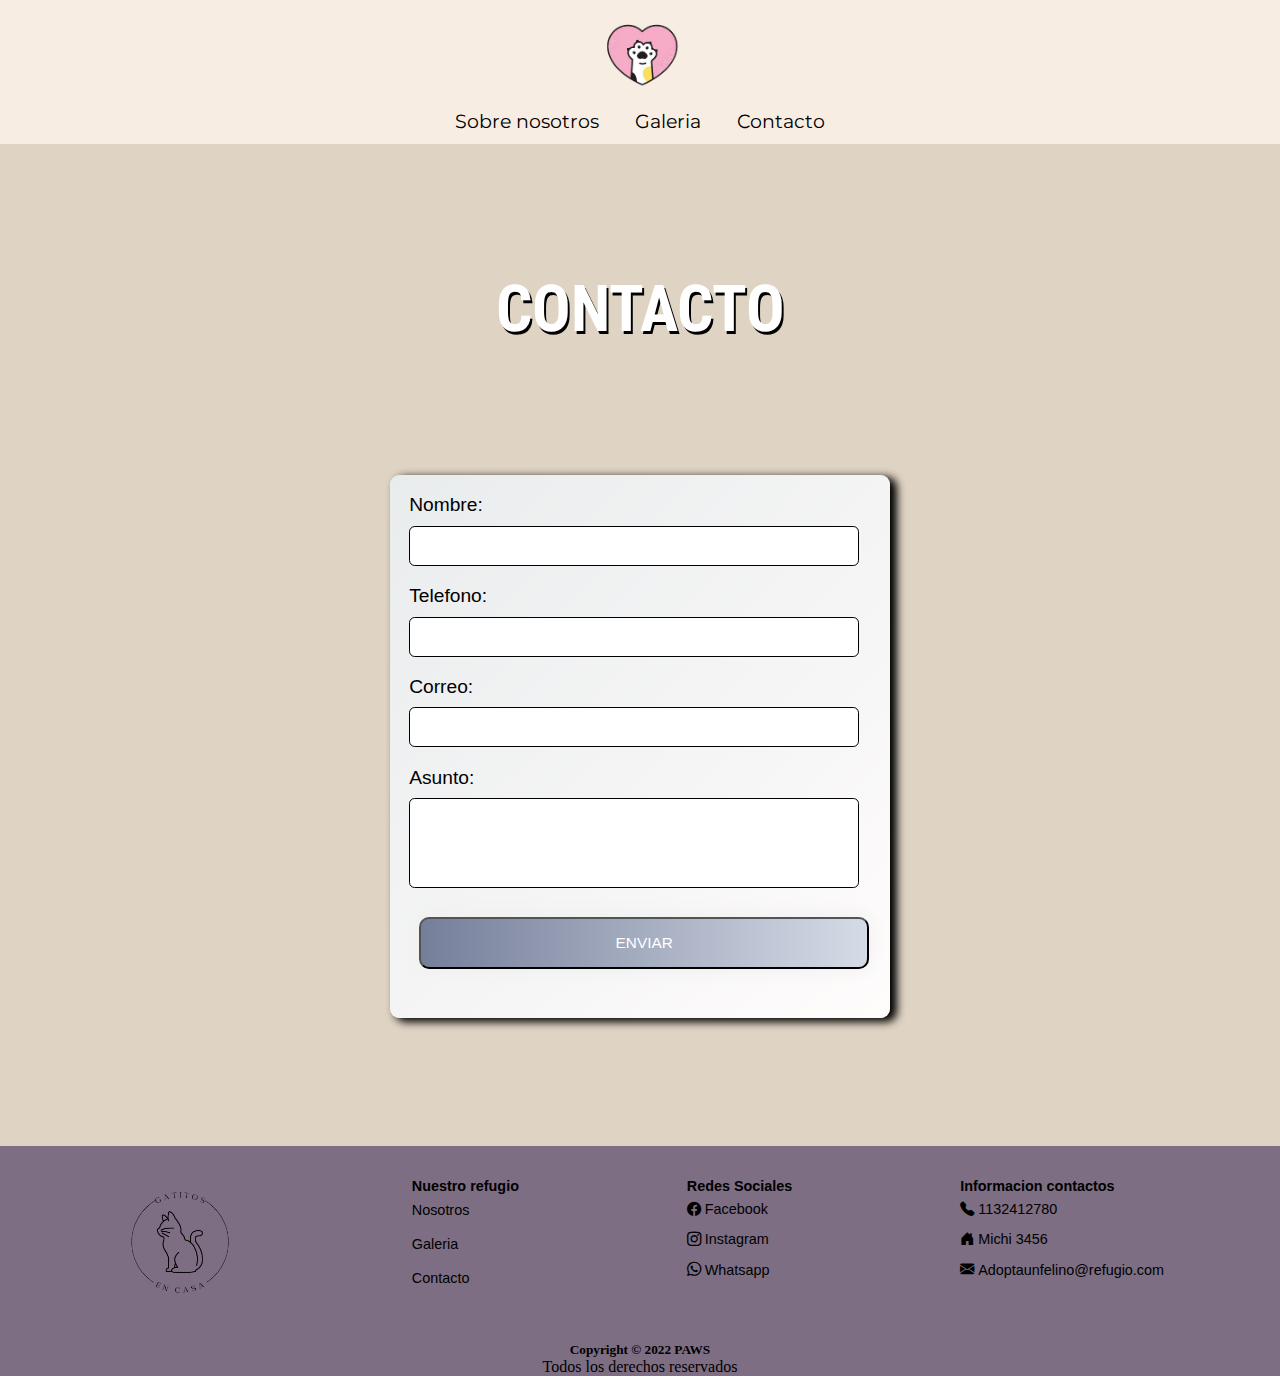
==== pages/contacto.html @ 93dc8054 "cambios" ====
<!DOCTYPE html>
<html lang="es">

<head>
    <meta charset="UTF-8">
    <meta http-equiv="X-UA-Compatible" content="IE=edge">
    <meta name="viewport" content="width=device-width, initial-scale=1.0">

    <!--AOS TRANSICIONES-->
    <link href="https://unpkg.com/aos@2.3.1/dist/aos.css" rel="stylesheet">

    <!--CSS / SCSS-->
    <link rel="stylesheet" href="../sass/main.scss">

    <!--CSS LINK-->
    <link rel="stylesheet" href="../style/style.css">

    <title>Gatitos en casa</title>
</head>

<body id="contacto">

    <header class="header">

        <div class="logo">
            <a href="../index.html"><img src="../img/Logo.png" alt="mainLogo"></a>
        </div>

        <nav>
            <ul>
                <li><a href="../pages/Sobre nosotros.html">Sobre nosotros</a></li>
                <li><a href="../pages/galeria.html">Galeria</a></li>
                <li><a href="#">Contacto</a></li>
            </ul>
        </nav>

    </header>

    <main>

        <div class="contactoTitulo">

            <h1>Contacto</h1>

        </div>

        <section class="contenedorContacto">

            <form>

                <div>
                    <label for="name">Nombre:</label>
                    <input type="text">
                </div>

                <div>
                    <label for="name">Telefono:</label>
                    <input type="text">
                </div>

                <div>
                    <label for="mail">Correo:</label>
                    <input type="text">
                </div>

                <div>
                    <label>Asunto:</label>
                    <textarea type="text"></textarea>
                </div>

                <div>
                    <button type="button" name="Boton">Enviar</button>
                </div>
            </form>

        </section>

    </main>

    <footer class="footer">

        <section class="pieDePagina">

            <picture>
                <img src="../img/logoFooter.png" class="logoFooter" alt="logo footer">
            </picture>

            <div class="links">

                <h4>Nuestro refugio</h4>

                <nav>
                    <ul>
                        <li><a href="../pages/Sobre nosotros.html">Nosotros</a></li>
                        <li><a href="../pages/galeria.html">Galeria</a></li>
                        <li><a href="#">Contacto</a></li>
                    </ul>
                </nav>

            </div>

            <div class="redes">

                <h4>Redes Sociales</h4>

                <a href="https://www.facebook.com/de.gatitos/" target="_blank" class="bi-facebook">&nbspFacebook</a>
                <a href="https://www.instagram.com/gatitosdelsalon/" target="_blank"
                    class="bi-instagram">&nbspInstagram</a>
                <a href="https://api.whatsapp.com/send?phone=1133790251" target="_blank"
                    class="bi-whatsapp">&nbspWhatsapp</a>

            </div>

            <div class="informacion">

                <h4>Informacion contactos</h4>

                <nav>
                    <ul>
                        <li class="bi-telephone-fill">&nbsp1132412780</li>
                        <!--Tuve que colocar un espacio en blanco ya que no pude despegar el icono de bootstrap del texto-->
                        <li class="bi-house-door-fill">&nbspMichi 3456</li>
                        <!--Tuve que colocar un espacio en blanco ya que no pude despegar el icono de bootstrap del texto-->
                        <li class="bi-envelope-fill">&nbspAdoptaunfelino@refugio.com</li>
                        <!--Tuve que colocar un espacio en blanco ya que no pude despegar el icono de bootstrap del texto-->
                    </ul>
                </nav>

            </div>

        </section>


        <div class="copyright">
            <h5>Copyright &#169 2022 PAWS</h5>
            <p>Todos los derechos reservados</p>
        </div>

    </footer>

    <script src="https://unpkg.com/aos@2.3.1/dist/aos.js"></script>
    <script>
        AOS.init();
    </script>

</body>

</html>
---- style/style.css ----
@import url('https://fonts.googleapis.com/css2?family=Arimo:wght@500&display=swap');
@import url('https://fonts.googleapis.com/css2?family=Montserrat:wght@500&display=swap');
@import url('https://fonts.googleapis.com/css2?family=Roboto+Condensed:wght@300&display=swap');
@import url("https://cdn.jsdelivr.net/npm/bootstrap-icons@1.9.1/font/bootstrap-icons.css");

/*RESET*/

*{ 
    text-decoration: none;
    list-style: none;
    box-sizing: border-box;
    margin: 0;
    padding: 0;
}

/*HEADER*/

header{
    display: flex;
    flex-direction: column;
    align-items: center;
    padding:1em;
}

header{
    background-color: #F8EDE3;
    height: 9em;
}

/*(HEADER) LOGO*/

/*Ancho y animacion al logo*/

.logo img{ 
    width: 5em;
    transition: all 300ms ease;
}

.logo img:hover{
    transform: scale(1.4);
    cursor: pointer;
}

/*(HEADER) NAVBAR*/

header > nav ul li {
    display: inline-block; /*Se aplico inline block al navbar*/
    margin: 1em;
}

header > nav li a{
    font-size: 1.2em;
    font-family: 'Montserrat', sans-serif;
    color: #000000;
}

nav ul li a:hover{
    color: #ffffff;
    cursor: pointer;
}

/*(MAIN) BANNER*/

main{
    background-color: #DFD3C3;
    overflow: hidden;
}

.banner{
    background-image: url(../Img/banner.jpg);
    background-position: center;
    background-repeat: no-repeat;
    background-size: cover;
    height: 50em;
}

.banner{ 
    display: flex;
    flex-direction: column;
    justify-content: center;
    align-items: center;
}

/*Estilo de titulo y parrafo*/

.bannerTitulo, .bannerParrafo{ 
    font-family: 'Arimo', sans-serif;
    color: #ffffffff;
    margin: 0.3em;
    text-shadow: 2px 2px 6px #000000;
}

.bannerTitulo{ /*Tamaño de fuente del titulo*/
    font-size: 4em;
}

.bannerParrafo{ /*Tamaño de fuente del parrafo*/
    font-size: 2em;
}

/*----------------------------------------------------*/

/*INDEX*/

.contenedor{ /* Se da un alto y un ancho junto con un color de fondo*/
    height: 20em;
    width: auto;
    background-color: #D0B8A8;
}

.contenedor{ /*Se utiliza para posicionar el elemento*/
    display: flex;
    flex-direction: column;
    justify-content: center;
    align-items: center;
}

.contenedorTitulo, .contenedorParrafo{ /*Se alinean ambos textos y se le da un ancho*/
    text-align: center;
    width:50em;
}

.contenedorTitulo{ /*Estilo del titulo*/
    font-size: 2em;
    font-family: 'Roboto Condensed', sans-serif;
    color: #000000;
    margin:0.3em;
}

.contenedorParrafo{ /*Estilo del parrafo*/
    font-size: 1em;
    font-family: 'Montserrat', sans-serif;
    color: #000000;
}

/*----------------------------------------------------*/

.articulo{ /*Contenedor articulo*/
    height: 20em;
    width: auto;
    background-color: #DFD3C3;
}

.articulo{ /*Se utiliza para posicionar los elementos*/
    display: flex;
    flex-direction: column;
    justify-content: center;
    align-items: center;
}

.articuloTitulo, .articuloParrafo{/*Se alinean ambos textos y se le da un ancho*/
    text-align: center;
    width: 50em;
}

.articuloTitulo{ /*Estilo del titulo*/
    font-size: 2em;
    font-family: 'Roboto Condensed', sans-serif;
    color: #000000;
    margin: 0.3em;
}

.articuloParrafo{ /*Estilo del parrafo*/
    font-size: 1em;
    font-family: 'Montserrat', sans-serif;
    color: #000000;
}

/*----------------------------------------------------*/

/*INDEX GRID*/

#index{
    display: grid;
    grid-template-columns: repeat(3, 1fr);
    grid-template-rows: repeat(3, autofill);
    grid-template-areas:
    "header header header"
    "main   main   main"
    "footer footer footer";
}

#index .header{
    grid-area:header;
}

#index .mainIndex{
    grid-area:main;
}

#index .footer{
    grid-area:footer;
}

/*INDEX MEDIA QUERIES*/

@media screen and (min-width:320px) and (max-width:479px){
    #index{
        display: grid;
        grid-template-columns: 1fr;
        grid-template-rows: repeat(3, autofill);
        grid-template-areas:
        "header"
        "main"
        "footer";
    }

    .header{
        height: 100px;
    }

    .header > nav{
        font-size: 0.7em;
    }

    .logo img{
        width: 50px;
    }
    
    .banner{
        height: 400px;
    }

    .banner .bannerTitulo{
        font-size: 2em;
    }

    .banner .bannerParrafo{
        font-size: 0.7em;
    }

    .contenedorTitulo{
        font-size: 2em;
    }

    .contenedorParrafo{
        font-size:0.7em;
        width: 300px;
    }

    .articulo .articuloTitulo{
        font-size: 2em;
    }

    .articuloParrafo{
        font-size: 0.7em;
        width: 300px;
    }

    .pieDePagina .redes{
        display: flex;
        flex-direction: row;
        font-size: 0.8em;
    }

    .pieDePagina picture{
        display:none
    }

    .links, .informacion{
        display: none;
    }

    .redes h4{
        display: none;
    }

    .redes a{
        margin-right: 1.1em ;
    }
}

@media screen and (min-width:480px) and (max-width:767px) {
    #index{
        display: grid;
        grid-template-columns: 1fr;
        grid-template-rows: repeat(3, autofill);
        grid-template-areas:
        "header"
        "main"
        "footer";
    }

    
    .banner .bannerTitulo{
        font-size: 3em;
    }

    .banner .bannerParrafo{
        font-size: 1em;
    }

    .contenedor .contenedorTitulo{
        font-size: 2em;
    }

    .contenedor .contenedorParrafo{
        font-size: 0.9em;
        width: 400px;
    }

    .articulo .articuloTitulo{
        font-size: 2em;
    }

    .articulo .articuloParrafo{
        font-size: 0.9em;
        width: 400px;
    }

    .pieDePagina > picture{
        display: none;
    }

    .pieDePagina .redes{
        display: flex;
        flex-direction: row;
        font-size: 1.2em;
    }

    .pieDePagina picture{
        display:none
    }

    .links, .informacion{
        display: none;
    }

    .redes h4{
        display: none;
    }

    .redes a{
        margin-right: 1.2em ;
    }
}

@media screen and (min-width:768px) and (max-width:1024px){
    #index{
        display: grid;
        grid-template-columns: 1fr 1fr;
        grid-template-rows: repeat(3, autofill);
        grid-template-areas:
        "header header"
        "main   main"
        "footer footer";
    }  

    .banner .bannerTitulo{
        font-size: 3em;
    }

    .banner .bannerParrafo{
        font-size: 1.5em;
    }

    .contenedor .contenedorTitulo{
        font-size: 2em;
    }

    .contenedor .contenedorParrafo{
        font-size: 0.9em;
    }

    .articulo .articuloTitulo{
        font-size: 2em;
    }

    .articulo .articuloParrafo{
        font-size: 0.9em;
    }

    .pieDePagina > picture{
        display: none;
    }
}

/*-------------------------------------------*/

/*FOOTER*/

footer{
    background-color: #7D6E83;
}

.pieDePagina{ /*Se utilizo para posicionar el contenido*/
    display: flex;
    flex-direction: row;
    justify-content: space-around;
    padding: 2em;
}

.logoFooter{ /*Ancho del logo*/
    width: 8em;
}

/*(FOOTER) LINKS*/

.links h4{ /*Estilo al titulo de links*/
    font-size: 0.9em;
    font-family: Verdana, Geneva, Tahoma, sans-serif;
    margin-bottom: 0.5em;
}

.links ul li a{ /*Estilo a la lista links*/
    font-size: 0.9em;
    font-family: Verdana, Geneva, Tahoma, sans-serif;
    color: #000000;
}

.links li{ /*Margin bottom entre cada lista*/
    margin-bottom: 1em;
}

/*(FOOTER) REDES*/

.redes{ /*Se utilizo para posicionar los iconos de las redes sociales*/
    display: flex;
    flex-direction: column;
}

.redes h4{
    font-size: 0.9em;
    font-family: Verdana, Geneva, Tahoma, sans-serif;
    margin-bottom: 0.5em;
    color: #000000;
}

.redes a{
    font-size: 0.9em;
    font-family: Verdana, Geneva, Tahoma, sans-serif;
    color: #000000;
    margin-bottom: 1em;
}

/*(FOOTER) INFORMACION*/

.informacion h4{ /*Estilo al titulo de informacion*/
    font-size: 0.9em;
    font-family: Verdana, Geneva, Tahoma, sans-serif;
    margin-bottom: 0.5em;
    color: #000000;
}

.informacion ul li {/*Estilo a la lista informacion*/
    font-size: 0.9em;
    font-family: Verdana, Geneva, Tahoma, sans-serif;
    color: #000000;
}

.informacion li{ /*Margin bottom entre cada lista*/
    margin-bottom: 1em;
}

/*(FOOTER) COPYRIGHT*/

.copyright{ /*Se utilizo para posicionar el texto*/
    display: flex;
    flex-direction: column;
    justify-content: center;
    align-items: center;
}

/*----------------------------------------------------*/

/*Sobre nosotros*/


.nosotrosTitulo{ /*Se utilizo para posicionar al titulo*/
    display: flex;
    justify-content: center;
    align-items: center;
}

.nosotrosTitulo h1{ /*Al titulo se le aplico estetica*/
    font-size: 4em ;
    font-family: 'Roboto Condensed', sans-serif;
    text-transform: uppercase;
    text-shadow: 2px 3px #000000;
    color:#ffffffff;
    margin: 2em;
}

/*----------------------------------------------------*/

.cards{
    display: flex;
    flex-direction: row;
    justify-content: center;
    align-items: center;
    gap: 20px;
}


/*----------------------------------------------------*/

/*GALERIA*/

/*Se utilizo para posicionar al titulo de la galeria*/

.galeriaTitulo{ 
    display: flex;
    justify-content: center;
    align-items: center;
}

/*Al titulo se le asigno estilo en su fuente*/

.galeriaTitulo > h1{ 
    font-size: 4em;
    font-family: 'Roboto Condensed', sans-serif;
    text-transform: uppercase;
    color: #ffffff;
    text-shadow: 2px 3px #000000;
    margin: 1em;
}

/*Flexbox al contenedor galeria*/

#galeria{
    display: flex;
    flex-direction: row;
    justify-content: center;
    align-items: center;
    margin-bottom: 8em;
}

/*Grids a la galeria*/

#galeria{
    display: grid;
    grid-template-columns: repeat(4, 400px);
    grid-template-rows: repeat(5, 300px);
    grid-template-areas: 
    "img1  img8  img2  img11"
    "img1  img6  img2  img5"
    "img10 img9  img12 img5"
    "img7  img9  img14 img4"
    "img3  img13 img13 img4";
    gap: 20px;
}

.img-1{
    grid-area: img1;
}

.img-2{
    grid-area: img2;
}

.img-3{
    grid-area: img3;
}

.img-4{
    grid-area: img4;
}

.img-5{
    grid-area: img5;
}

.img-6{
    grid-area: img6;
}

.img-7{
    grid-area: img7;
}

.img-8{
    grid-area: img8;
}

.img-9{
    grid-area: img9;
}

.img-10{
    grid-area: img10;
}

.img-11{
    grid-area: img11;
}

.img-12{
    grid-area: img12;
}

.img-13{
    grid-area: img13;
} 

.img-14{
    grid-area: img14;
}

/*Estilo de todas las imagenes*/

.img{
    height: 100%;
    width: 100%;
    object-fit: cover;
    border-radius: 10px;
    box-shadow: 3px 5px 10px 0px;
    transition: all 300ms ease;
}

.img:hover{
    transform: scale(1.1);
    cursor: pointer;
}

/*Galeria Media Queries*/

@media screen and (min-width: 320px) and (max-width:479px){

    #galeria{
        display: grid;
        grid-template-columns: repeat(2,140px);
        grid-template-rows:repeat(9, 140px);
        grid-template-areas:
        "img1  img1"
        "img2  img3"
        "img4  img4"
        "img5  img6"
        "img7  img7"
        "img8  img9"
        "img10 img10"
        "img11 img12"
        "img13 img14";
    }

    .header{
        height: 100px;
    }

    .header > nav{
        font-size: 0.7em;
    }

    .logo img{
        width: 50px;
    }

    .galeriaTitulo h1{
        font-size:1.5em;
    }

    .pieDePagina .redes{
        display: flex;
        flex-direction: row;
        font-size: 0.8em;
    }
    
    .pieDePagina picture{
        display:none
    }
    
    .links, .informacion{
        display: none;
    }
    
    .redes h4{
        display: none;
    }
    
    .redes a{
        margin-right: 1.1em ;
    }
}

@media screen and (min-width: 480px) and (max-width:767px){

    #galeria{
        display: grid;
        grid-template-columns: repeat(2,200px);
        grid-template-rows:repeat(9, 200px);
        grid-template-areas:
        "img1  img1"
        "img2  img3"
        "img4  img4"
        "img5  img6"
        "img7  img7"
        "img8  img9"
        "img10 img10"
        "img11 img12"
        "img13 img14";
    }

    .header{
        height: 100px;
    }

    .header > nav{
        font-size: 0.7em;
    }

    .logo img{
        width: 50px;
    }

    .galeriaTitulo h1{
        font-size:2em;
    }

    .pieDePagina .redes{
        display: flex;
        flex-direction: row;
        font-size: 0.8em;
    }
    
    .pieDePagina picture{
        display:none
    }
        
    .links, .informacion{
        display: none;
    }
    
    .redes h4{
        display: none;
    }
    
    .redes a{
        margin-right: 1.1em ;
    }
}

@media screen and (min-width: 768px) and (max-width:1279px){

    #galeria{
        display: grid;
        grid-template-columns: repeat(3, 220px);
        grid-template-rows: repeat(9, 400px);
        grid-template-areas:
        "img1  img1  img2"
        "img3  img3  img3"
        "img4  img4  img5"
        "img6  img6  img6"
        "img8  img7  img7"
        "img11 img11 img11"
        "img9  img10 img10"
        "img12 img12 img12"
        "img13 img14 img14";
    }

    .galeriaTitulo h1{
        font-size:3em;
    }
}

@media screen and (min-width: 1280px) and (max-width:1824px){

    #galeria{
        display: grid;
        grid-template-columns: repeat(4, 300px);
        grid-template-rows: repeat(5, 300px);
        grid-template-areas:
        "img1  img9  img2  img11"
        "img1  img6  img2  img5"
        "img10 img8  img12 img5"
        "img7  img8  img14 img4"
        "img3  img13 img13 img4";
    }
}

/*----------------------------------------------------*/

/*SERVICIOS*/

.serviciosTitulo{ /*Se utilizo para posicionar al titulo*/
    display: flex;
    flex-direction: column;
    justify-content: center;
    align-items: center;
}

.serviciosTitulo > h2{ /*Se utilizo para dar estetica al titulo*/
    font-size: 4em ;
    font-family: 'Roboto Condensed', sans-serif;
    text-transform: uppercase;
    text-shadow: 2px 3px #000000;
    color:#ffffffff;
    margin: 2em;
}

/*----------------------------------------------------*/


/*Se utilizo para separar el contenido del footer*/

.contenedorCards{ 
    padding: 3.3em;
}

/*Posicionamiento de los items*/

.card-1{           
    display: flex;
    flex-direction: row;
    justify-content: center;
    align-items: center;
    margin: 5em;
}

.card-1 >img{
    width: 50em;
    box-shadow: 0px 5px 6px #000000;
}

/*----------------------------------------------------*/

/*Posicionamiento de la imagen*/

.card-2{ 
    display: flex;
    flex-direction: row;
    justify-content: center;
    align-items: center;
    margin: 5em;
}

.card-2 >img{
    height: 30em;
    box-shadow: 0px 5px 6px;
}

/*----------------------------------------------------*/

/*Posicionamiento de la imagen*/

.card-3{ 
    display: flex;
    flex-direction: row;
    justify-content: center;
    align-items: center;
    margin: 5em;
}

.card-3 >img{
    height: 25em;
    box-shadow: 0px 5px 6px;
}

/*----------------------------------------------------*/

/*Posicionamiento de la imagen*/

.card-4{ 
    display: flex;
    flex-direction: row;
    justify-content: center;
    align-items: center;
    margin: 5em;
}

.card-4 >img{ 
    height: 20em;
    box-shadow: 0px 5px 6px;
}

/*----------------------------------------------------*/

/* CARDS PARRAFOS ↓*/

.card-1 > p{ /*Altura padding margin al parrafo*/
    width: 34em;
    padding: 2em;
    margin: 2em;
}

/*Estilos al parrafo*/

.card-1 > p{ 
    font-size: 1.5em;
    font-family: 'Montserrat', sans-serif;
    text-align: center;
    text-shadow: 2px 0.5px #ffffff;
}

.card-1 > p{
    border: 1px solid #000000;
    box-shadow: 10px 10px 5px;
    border-radius: 10px;
    background:linear-gradient(135deg, #00e8f2 0%,#95ea00 100%);
}

/*----------------------------------------------------*/

/*Altura padding margin al parrafo*/

.card-2 > p{ 
    width: 18em;
    padding: 2em;
    margin: 2em;
}

/*Estilo al parrafo*/

.card-2 > p{ 
    font-size: 1.5em;
    font-family: 'Montserrat', sans-serif;
    text-align: center;
    text-shadow: 1px 0.5px #ffffff;
} 

.card-2 > p{
    border: 1px solid #000000;
    box-shadow: 10px 10px 5px;
    border-radius: 10px;
    background:linear-gradient(135deg, #d177f2 0%,#fcc989 100%);
}

/*----------------------------------------------------*/

/*Altura padding margin al parrafo*/

.card-3 > p{ 
    width: 24em;
    padding: 1em;
    margin: 2em;
}

/*Estilo al parrafo*/

.card-3 > p{
    font-size: 1.5em;
    font-family: 'Montserrat', sans-serif;
    text-align: center;
    text-shadow: 2px 0.5px #ffffff;
} 

.card-3 > p{
    border: 1px solid #000000;
    box-shadow: 10px 10px 5px;
    border-radius: 10px;
    background:linear-gradient(135deg, #ffe53b 0%,#ff2525 100%);
}

/*----------------------------------------------------*/

/*Altura padding margin al parrafo*/

.card-4 > p{ 
    width: 49em;
    padding: 2em;
    margin: 2em;
}

/*Estilo al parrafo*/

.card-4 > p{ 
    font-size: 1.5em;
    font-family: 'Montserrat', sans-serif;
    text-align: center;
    text-shadow: 2px 0.5px #ffffff;
} 

.card-4 > p{
    border: 1px solid #000000;
    box-shadow: 10px 10px 5px;
    border-radius: 10px;
    background:linear-gradient(135deg, #ffffff 0%,#6184ff 100%);
}

/*----------------------------------------------------*/

/*CONTACTO*/

#contacto{
    display: grid;
    grid-template-columns: 1fr ;
    grid-template-rows: repeat(3, autofill);
    grid-template-areas: 
    "header header header"
    "contacto contacto contacto"
    "footer footer footer";
}

#contacto header{
    grid-area: header;
}

#contacto main{
    grid-area: contacto;
}

#contacto footer{
    grid-area: footer;
}

/*Posicionamiento al titulo*/

.contactoTitulo{ 
    display: flex;
    flex-direction: column;
    justify-content: center;
    align-items: center;
}

/*Estilo al titulo*/

.contactoTitulo h1{  
    font-size: 4em;
    font-family: 'Roboto Condensed', sans-serif;
    text-transform: uppercase;
    text-shadow: 2px 3px #000000;
    color: #ffffffff;
    margin: 2em;
}

/*FORMULARIO CONTACTO*/

.contenedorContacto{ /*Posicionamiento al formulario*/
    display: flex;
    flex-direction: row;
    justify-content: space-around;
    align-items: center;
}

.contenedorContacto{
    margin-bottom: 8em;
}

/*Estilo a los cajones del formulario*/

.contenedorContacto form{ 
    width: 500px;         /*Lo pase a pixeles porque en em se distribuye de otra manera la caja padre*/
    padding: 1em;

    border-radius: 0.5em;
    box-shadow: 6px 3px 8px 1px #000000;
    background:linear-gradient(135deg, #e9eced 0%,#fffcfc 100%);
}

/*Estilo a todo el texto del formulario*/

.contenedorContacto form{ 
    font-size: 1.2em;
    font-family: Verdana, Geneva, Tahoma, sans-serif ;
    color: #000000;
}

/*Posicionamiento entre los divs*/

.contenedorContacto div{ 
    display: flex;
    flex-direction: column;
    margin-bottom: 1em;
}

.contenedorContacto label{
    margin-bottom: 0.5em;
}

/*Alto y ancho de las cajas de texto*/

.contenedorContacto input{ 
    width: 450px;
    height: 40px;
}

/*Se modificaron los valores de las cajas de texto */

.contenedorContacto input{ 
    font-size: 1.0em;
    border-radius: 0.3em;
    outline: none;
    border: 1px solid;
}

/*Alto y ancho de la caja de comentario*/

.contenedorContacto textarea{ 
    width: 450px;
    height: 90px;
}

/*Se modificaron los valores de la caja comentario*/

.contenedorContacto textarea{ 
    font-size: 1.2em;
    border-radius: 0.3em;
    resize: none;
    outline: none;
    border: 1px solid;
}

/*Estilos al boton*/

.contenedorContacto button{
    font-size  : 0.8em;
    font-family: Verdana, Geneva, Tahoma, sans-serif;
}

.contenedorContacto button{
    display: block;
    width: 450px;
    margin: 10px;
    padding: 15px 45px;

    text-align: center;
    text-transform: uppercase;

    color: #ffffff;
    box-shadow: 0 0 20px #eeeeee;
    border-radius: 10px;
    background-size: 200% auto;
    background-image: linear-gradient(to right, #757F9A 0%, #D7DDE8  51%, #757F9A  100%);
    
    transition: 0.5s;
}

.contenedorContacto button:hover {
    background-position: right center;
    color: #ffffff;
    text-decoration: none;
}

/*CONTACTO MEDIA QUERIES*/

@media screen and (min-width:320px) and (max-width:479px){
    
    #contacto{
        display: grid;
        grid-template-columns: 1fr ;
        grid-template-rows: repeat(3, autofill);
        grid-template-areas: 
        "header"
        "contacto"
        "footer";
    }

    .header{
        height: 100px;
    }

    .header > nav{
        font-size: 0.7em;
    }

    .logo img{
        width: 50px;
    }

    .contactoTitulo h1{
        font-size: 2em;
    }

    .contenedorContacto form{
        width: 90%;
    }

    .contenedorContacto input{
        width: 100%;
    }

    .contenedorContacto textarea{
        width: 100%;
    }

    .contenedorContacto button{
        width: 90%;
    }

    .pieDePagina .redes{
        display: flex;
        flex-direction: row;
        font-size: 0.8em;
    }

    .pieDePagina picture{
        display:none
    }

    .links, .informacion{
        display: none;
    }

    .redes h4{
        display: none;
    }

    .redes a{
        margin-right: 1.1em ;
    }
}

@media screen and (min-width:480px) and (max-width:767px){

    #contacto{
        display: grid;
        grid-template-columns: repeat(2, 1fr);
        grid-template-rows: repeat(3, autofill);
        grid-template-areas:
        "header header"
        "contacto contacto"
        "footer footer";
    }

    .contactoTitulo h1{
        font-size: 3em;
    }

    .contenedorContacto form{
        width: 90%;
    }

    .contenedorContacto, label button{
        font-size: 0.8em;
    }

    .contenedorContacto input{
        width: 100%;
    }

    .contenedorContacto textarea{
        width: 100%;
    }

    .contenedorContacto button{
        width: 95%;
    }

    .pieDePagina > picture{
        display: none;
    }

    .pieDePagina .redes{
        display: flex;
        flex-direction: row;
        font-size: 1.2em;
    }

    .pieDePagina picture{
        display:none
    }

    .links, .informacion{
        display: none;
    }

    .redes h4{
        display: none;
    }

    .redes a{
        margin-right: 1.2em ;
    }
}

@media screen and (min-width:768px) and (max-width:1024px){
    #contacto{
        display: grid;
        grid-template-columns: 1fr 1fr;
        grid-template-rows: repeat(3, autofill);
        grid-template-areas:
        "header header"
        "main   main"
        "footer footer";
    }  

    .banner .bannerTitulo{
        font-size: 3em;
    }

    .banner .bannerParrafo{
        font-size: 1.5em;
    }

    .contenedor .contenedorTitulo{
        font-size: 2em;
    }

    .contenedor .contenedorParrafo{
        font-size: 0.9em;
    }

    .articulo .articuloTitulo{
        font-size: 2em;
    }

    .articulo .articuloParrafo{
        font-size: 0.9em;
    }

    .pieDePagina > picture{
        display: none;
    }
}
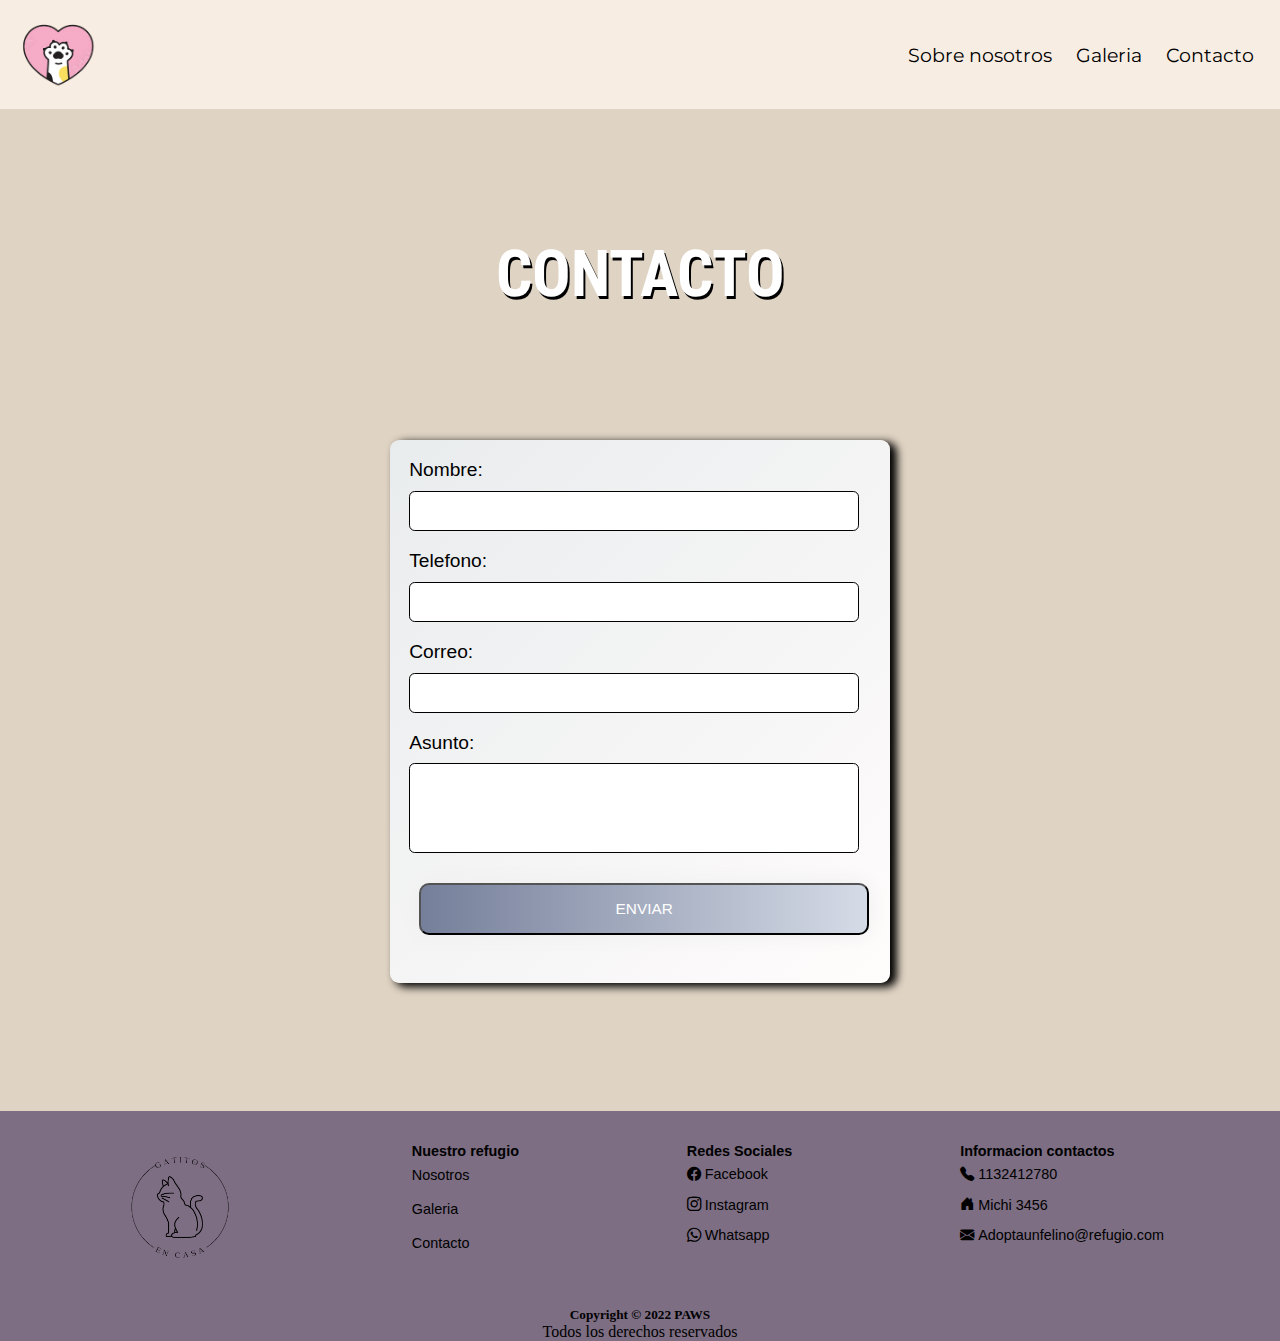
==== commit 8da0ad67: "modificaciones varias al codigo" ====
--- a/pages/contacto.html
+++ b/pages/contacto.html
@@ -5,12 +5,11 @@
     <meta charset="UTF-8">
     <meta http-equiv="X-UA-Compatible" content="IE=edge">
     <meta name="viewport" content="width=device-width, initial-scale=1.0">
+    <meta name="keywords" content="contactanos, correo, informate, email, hotmail, gmail">
+    <meta name="description" content="Para mas informacion no dudes en comunicarte con el refugio, todas tus dudas seran respondidas de inmediato"
 
     <!--AOS TRANSICIONES-->
     <link href="https://unpkg.com/aos@2.3.1/dist/aos.css" rel="stylesheet">
-
-    <!--CSS / SCSS-->
-    <link rel="stylesheet" href="../sass/main.scss">
 
     <!--CSS LINK-->
     <link rel="stylesheet" href="../style/style.css">
@@ -22,13 +21,19 @@
 
     <header class="header">
 
-        <div class="logo">
-            <a href="../index.html"><img src="../img/Logo.png" alt="mainLogo"></a>
-        </div>
+        <a href="../index.html"  class="logo">
+            <img src="../img/Logo.png" alt="logo del refugio">
+        </a>
 
-        <nav>
+        <nav class="navMenu">
+
+            <input type="checkbox" id="check">    
+            <label for="check" class="checkBoton">
+                <i class="menuIcon"><img src="../assets/menu.svg" alt=""></i>
+            </label>
+
             <ul>
-                <li><a href="../pages/Sobre nosotros.html">Sobre nosotros</a></li>
+                <li><a href="../pages/sobre nosotros.html">Sobre nosotros</a></li>
                 <li><a href="../pages/galeria.html">Galeria</a></li>
                 <li><a href="#">Contacto</a></li>
             </ul>
@@ -82,7 +87,7 @@
         <section class="pieDePagina">
 
             <picture>
-                <img src="../img/logoFooter.png" class="logoFooter" alt="logo footer">
+                <img src="../img/logoFooter.png" class="logoFooter" alt="Gatitos en casa logo">
             </picture>
 
             <div class="links">
--- a/style/style.css
+++ b/style/style.css
@@ -5,7 +5,7 @@
 
 /*RESET*/
 
-*{ 
+* {
     text-decoration: none;
     list-style: none;
     box-sizing: border-box;
@@ -15,58 +15,64 @@
 
 /*HEADER*/
 
+header {
+    padding: 1em;
+}
+
+header {
+    background-color: #F8EDE3;
+}
+
+/*(HEADER) LOGO*/
+
+/*Ancho y animacion al logo*/
+
+.logo img {
+    width: 5em;
+    transition: all 300ms ease;
+}
+
+.logo img:hover {
+    transform: scale(1.4);
+    cursor: pointer;
+}
+
+/*(HEADER) NAVBAR*/
+
 header{
     display: flex;
-    flex-direction: column;
     align-items: center;
-    padding:1em;
-}
-
-header{
-    background-color: #F8EDE3;
-    height: 9em;
-}
-
-/*(HEADER) LOGO*/
-
-/*Ancho y animacion al logo*/
-
-.logo img{ 
-    width: 5em;
-    transition: all 300ms ease;
-}
-
-.logo img:hover{
-    transform: scale(1.4);
-    cursor: pointer;
-}
-
-/*(HEADER) NAVBAR*/
-
-header > nav ul li {
-    display: inline-block; /*Se aplico inline block al navbar*/
-    margin: 1em;
-}
-
-header > nav li a{
+    justify-content: space-between;
+}
+
+header > nav ul li{
+    display: inline-block;
+    margin: 10px;
+}
+
+header > nav li a {
     font-size: 1.2em;
-    font-family: 'Montserrat', sans-serif;
+    font-family: 'Montserrat', sans-serif;; 
     color: #000000;
 }
 
-nav ul li a:hover{
+header > nav ul li a:hover {
     color: #ffffff;
     cursor: pointer;
 }
 
+.menuIcon, #check{
+    display: none;
+}
+
 /*(MAIN) BANNER*/
 
-main{
+main {
     background-color: #DFD3C3;
     overflow: hidden;
 }
 
-.banner{
+.banner {
     background-image: url(../Img/banner.jpg);
     background-position: center;
     background-repeat: no-repeat;
@@ -74,7 +80,7 @@
     height: 50em;
 }
 
-.banner{ 
+.banner {
     display: flex;
     flex-direction: column;
     justify-content: center;
@@ -83,18 +89,21 @@
 
 /*Estilo de titulo y parrafo*/
 
-.bannerTitulo, .bannerParrafo{ 
-    font-family: 'Arimo', sans-serif;
+.bannerTitulo,
+.bannerParrafo {
+    font-family: 'Arimo', sans-serif;;
     color: #ffffffff;
     margin: 0.3em;
     text-shadow: 2px 2px 6px #000000;
 }
 
-.bannerTitulo{ /*Tamaño de fuente del titulo*/
-    font-size: 4em;
-}
-
-.bannerParrafo{ /*Tamaño de fuente del parrafo*/
+.bannerTitulo {
+    /*Tamaño de fuente del titulo*/
+    font-size: 4em ;
+}
+
+.bannerParrafo {
+    /*Tamaño de fuente del parrafo*/
     font-size: 2em;
 }
 
@@ -102,65 +111,77 @@
 
 /*INDEX*/
 
-.contenedor{ /* Se da un alto y un ancho junto con un color de fondo*/
+.contenedor {
+    /* Se da un alto y un ancho junto con un color de fondo*/
     height: 20em;
     width: auto;
     background-color: #D0B8A8;
 }
 
-.contenedor{ /*Se utiliza para posicionar el elemento*/
+.contenedor {
+    /*Se utiliza para posicionar el elemento*/
     display: flex;
     flex-direction: column;
     justify-content: center;
     align-items: center;
 }
 
-.contenedorTitulo, .contenedorParrafo{ /*Se alinean ambos textos y se le da un ancho*/
+.contenedorTitulo,
+.contenedorParrafo {
+    /*Se alinean ambos textos y se le da un ancho*/
     text-align: center;
-    width:50em;
-}
-
-.contenedorTitulo{ /*Estilo del titulo*/
+    width: 50em;
+}
+
+.contenedorTitulo {
+    /*Estilo del titulo*/
     font-size: 2em;
-    font-family: 'Roboto Condensed', sans-serif;
+    font-family: 'Roboto Condensed', sans-serif;;
     color: #000000;
-    margin:0.3em;
-}
-
-.contenedorParrafo{ /*Estilo del parrafo*/
+    margin: 0.3em;
+}
+
+.contenedorParrafo {
+    /*Estilo del parrafo*/
     font-size: 1em;
-    font-family: 'Montserrat', sans-serif;
+    font-family: 'Montserrat', sans-serif;;
     color: #000000;
 }
 
 /*----------------------------------------------------*/
 
-.articulo{ /*Contenedor articulo*/
+.articulo {
+    /*Contenedor articulo*/
     height: 20em;
     width: auto;
     background-color: #DFD3C3;
 }
 
-.articulo{ /*Se utiliza para posicionar los elementos*/
+.articulo {
+    /*Se utiliza para posicionar los elementos*/
     display: flex;
     flex-direction: column;
     justify-content: center;
     align-items: center;
 }
 
-.articuloTitulo, .articuloParrafo{/*Se alinean ambos textos y se le da un ancho*/
+.articuloTitulo,
+.articuloParrafo {
+    /*Se alinean ambos textos y se le da un ancho*/
     text-align: center;
     width: 50em;
 }
 
-.articuloTitulo{ /*Estilo del titulo*/
+.articuloTitulo {
+    /*Estilo del titulo*/
     font-size: 2em;
     font-family: 'Roboto Condensed', sans-serif;
     color: #000000;
     margin: 0.3em;
 }
 
-.articuloParrafo{ /*Estilo del parrafo*/
+.articuloParrafo {
+    /*Estilo del parrafo*/
     font-size: 1em;
     font-family: 'Montserrat', sans-serif;
     color: #000000;
@@ -170,207 +191,288 @@
 
 /*INDEX GRID*/
 
-#index{
+#index {
     display: grid;
     grid-template-columns: repeat(3, 1fr);
     grid-template-rows: repeat(3, autofill);
     grid-template-areas:
-    "header header header"
-    "main   main   main"
-    "footer footer footer";
-}
-
-#index .header{
-    grid-area:header;
-}
-
-#index .mainIndex{
-    grid-area:main;
-}
-
-#index .footer{
-    grid-area:footer;
+        "header header header"
+        "main   main   main"
+        "footer footer footer";
+}
+
+#index .header {
+    grid-area: header;
+}
+
+#index .mainIndex {
+    grid-area: main;
+}
+
+#index .footer {
+    grid-area: footer;
 }
 
 /*INDEX MEDIA QUERIES*/
 
-@media screen and (min-width:320px) and (max-width:479px){
-    #index{
+@media screen and (min-width:320px) and (max-width:479px) {
+    #index {
         display: grid;
         grid-template-columns: 1fr;
         grid-template-rows: repeat(3, autofill);
         grid-template-areas:
-        "header"
-        "main"
-        "footer";
-    }
-
-    .header{
+            "header"
+            "main"
+            "footer";
+    }
+
+    .header {
         height: 100px;
     }
 
-    .header > nav{
+    .header>nav {
         font-size: 0.7em;
     }
 
-    .logo img{
+    .logo img {
         width: 50px;
     }
+
+    .checkBoton{
+        display: block;
+    }
+
+    .menuIcon{
+        display: block;
+        position: fixed;
+        top: 20px;
+        right: 20px;
+        cursor:pointer;
+    }
+
+    .navMenu ul{
+        display: block;
+        position: fixed;
+        top: 70px;
+        left: 100%;
+        background:rgb(124, 89, 89) ;
+        width: 100%;
+        height: 25vh;
+        right: 0;
+    }
+
+    .navMenu ul li{
+        padding: 2rem;
+        display: flex;
+        justify-content: center;
+        margin: 0;
+    }
+
+    .navMenu ul li:last-child{
+        background: none;
+        padding: 1rem;
+    }
+
+    #check:checked ~ ul{
+        left: 0;
+        transition: all .25s;
+    }
     
-    .banner{
+    .banner {
         height: 400px;
     }
 
-    .banner .bannerTitulo{
+    .banner .bannerTitulo {
         font-size: 2em;
     }
 
-    .banner .bannerParrafo{
+    .banner .bannerParrafo {
         font-size: 0.7em;
     }
 
-    .contenedorTitulo{
+    .contenedorTitulo {
         font-size: 2em;
     }
 
-    .contenedorParrafo{
-        font-size:0.7em;
-        width: 300px;
-    }
-
-    .articulo .articuloTitulo{
-        font-size: 2em;
-    }
-
-    .articuloParrafo{
+    .contenedorParrafo {
         font-size: 0.7em;
         width: 300px;
     }
 
-    .pieDePagina .redes{
+    .articulo .articuloTitulo {
+        font-size: 2em;
+    }
+
+    .articuloParrafo {
+        font-size: 0.7em;
+        width: 300px;
+    }
+
+    .pieDePagina .redes {
         display: flex;
         flex-direction: row;
         font-size: 0.8em;
     }
 
-    .pieDePagina picture{
-        display:none
-    }
-
-    .links, .informacion{
-        display: none;
-    }
-
-    .redes h4{
-        display: none;
-    }
-
-    .redes a{
-        margin-right: 1.1em ;
+    .pieDePagina picture {
+        display: none
+    }
+
+    .links,
+    .informacion {
+        display: none;
+    }
+
+    .redes h4 {
+        display: none;
+    }
+
+    .redes a {
+        margin-right: 1.1em;
     }
 }
 
 @media screen and (min-width:480px) and (max-width:767px) {
-    #index{
+    #index {
         display: grid;
         grid-template-columns: 1fr;
         grid-template-rows: repeat(3, autofill);
         grid-template-areas:
-        "header"
-        "main"
-        "footer";
-    }
-
-    
-    .banner .bannerTitulo{
+            "header"
+            "main"
+            "footer";
+    }
+
+    .checkBoton{
+        display: block;
+    }
+
+    .menuIcon{
+        display: block;
+        position: fixed;
+        top: 20px;
+        right: 20px;
+        cursor:pointer;
+    }
+
+    .navMenu ul{
+        display: block;
+        position: fixed;
+        top: 70px;
+        left: 100%;
+        background:rgb(124, 89, 89) ;
+        width: 100%;
+        height: 25vh;
+        right: 0;
+    }
+
+    .navMenu ul li{
+        padding: 2rem;
+        display: flex;
+        justify-content: center;
+        margin: 0;
+    }
+
+    .navMenu ul li:last-child{
+        background: none;
+        padding: 1rem;
+    }
+
+    #check:checked ~ ul{
+        left: 0;
+        transition: all .25s;
+    }
+
+    .banner .bannerTitulo {
         font-size: 3em;
     }
 
-    .banner .bannerParrafo{
+    .banner .bannerParrafo {
         font-size: 1em;
     }
 
-    .contenedor .contenedorTitulo{
+    .contenedor .contenedorTitulo {
         font-size: 2em;
     }
 
-    .contenedor .contenedorParrafo{
+    .contenedor .contenedorParrafo {
         font-size: 0.9em;
         width: 400px;
     }
 
-    .articulo .articuloTitulo{
+    .articulo .articuloTitulo {
         font-size: 2em;
     }
 
-    .articulo .articuloParrafo{
+    .articulo .articuloParrafo {
         font-size: 0.9em;
         width: 400px;
     }
 
-    .pieDePagina > picture{
-        display: none;
-    }
-
-    .pieDePagina .redes{
+    .pieDePagina>picture {
+        display: none;
+    }
+
+    .pieDePagina .redes {
         display: flex;
         flex-direction: row;
         font-size: 1.2em;
     }
 
-    .pieDePagina picture{
-        display:none
-    }
-
-    .links, .informacion{
-        display: none;
-    }
-
-    .redes h4{
-        display: none;
-    }
-
-    .redes a{
-        margin-right: 1.2em ;
-    }
-}
-
-@media screen and (min-width:768px) and (max-width:1024px){
-    #index{
+    .pieDePagina picture {
+        display: none
+    }
+
+    .links,
+    .informacion {
+        display: none;
+    }
+
+    .redes h4 {
+        display: none;
+    }
+
+    .redes a {
+        margin-right: 1.2em;
+    }
+}
+
+@media screen and (min-width:768px) and (max-width:1024px) {
+    #index {
         display: grid;
         grid-template-columns: 1fr 1fr;
         grid-template-rows: repeat(3, autofill);
         grid-template-areas:
-        "header header"
-        "main   main"
-        "footer footer";
-    }  
-
-    .banner .bannerTitulo{
+            "header header"
+            "main   main"
+            "footer footer";
+    }
+
+    .banner .bannerTitulo {
         font-size: 3em;
     }
 
-    .banner .bannerParrafo{
+    .banner .bannerParrafo {
         font-size: 1.5em;
     }
 
-    .contenedor .contenedorTitulo{
+    .contenedor .contenedorTitulo {
         font-size: 2em;
     }
 
-    .contenedor .contenedorParrafo{
+    .contenedor .contenedorParrafo {
         font-size: 0.9em;
     }
 
-    .articulo .articuloTitulo{
+    .articulo .articuloTitulo {
         font-size: 2em;
     }
 
-    .articulo .articuloParrafo{
+    .articulo .articuloParrafo {
         font-size: 0.9em;
     }
 
-    .pieDePagina > picture{
+    .pieDePagina>picture {
         display: none;
     }
 }
@@ -379,54 +481,60 @@
 
 /*FOOTER*/
 
-footer{
+footer {
     background-color: #7D6E83;
 }
 
-.pieDePagina{ /*Se utilizo para posicionar el contenido*/
+.pieDePagina {
+    /*Se utilizo para posicionar el contenido*/
     display: flex;
     flex-direction: row;
     justify-content: space-around;
     padding: 2em;
 }
 
-.logoFooter{ /*Ancho del logo*/
+.logoFooter {
+    /*Ancho del logo*/
     width: 8em;
 }
 
 /*(FOOTER) LINKS*/
 
-.links h4{ /*Estilo al titulo de links*/
+.links h4 { /*Estilo al titulo de links*/
+
     font-size: 0.9em;
-    font-family: Verdana, Geneva, Tahoma, sans-serif;
+    font-family: Verdana, Geneva, Tahoma, sans-serif !important;;
     margin-bottom: 0.5em;
 }
 
-.links ul li a{ /*Estilo a la lista links*/
+.links ul li a {
+    /*Estilo a la lista links*/
     font-size: 0.9em;
-    font-family: Verdana, Geneva, Tahoma, sans-serif;
+    font-family: Verdana, Geneva, Tahoma, sans-serif ;
     color: #000000;
 }
 
-.links li{ /*Margin bottom entre cada lista*/
+.links li {
+    /*Margin bottom entre cada lista*/
     margin-bottom: 1em;
 }
 
 /*(FOOTER) REDES*/
 
-.redes{ /*Se utilizo para posicionar los iconos de las redes sociales*/
+.redes {
+    /*Se utilizo para posicionar los iconos de las redes sociales*/
     display: flex;
     flex-direction: column;
 }
 
-.redes h4{
+.redes h4 {
     font-size: 0.9em;
     font-family: Verdana, Geneva, Tahoma, sans-serif;
     margin-bottom: 0.5em;
     color: #000000;
 }
 
-.redes a{
+.redes a {
     font-size: 0.9em;
     font-family: Verdana, Geneva, Tahoma, sans-serif;
     color: #000000;
@@ -435,26 +543,30 @@
 
 /*(FOOTER) INFORMACION*/
 
-.informacion h4{ /*Estilo al titulo de informacion*/
+.informacion h4 {
+    /*Estilo al titulo de informacion*/
     font-size: 0.9em;
     font-family: Verdana, Geneva, Tahoma, sans-serif;
     margin-bottom: 0.5em;
     color: #000000;
 }
 
-.informacion ul li {/*Estilo a la lista informacion*/
+.informacion ul li {
+    /*Estilo a la lista informacion*/
     font-size: 0.9em;
     font-family: Verdana, Geneva, Tahoma, sans-serif;
     color: #000000;
 }
 
-.informacion li{ /*Margin bottom entre cada lista*/
+.informacion li {
+    /*Margin bottom entre cada lista*/
     margin-bottom: 1em;
 }
 
 /*(FOOTER) COPYRIGHT*/
 
-.copyright{ /*Se utilizo para posicionar el texto*/
+.copyright {
+    /*Se utilizo para posicionar el texto*/
     display: flex;
     flex-direction: column;
     justify-content: center;
@@ -465,30 +577,858 @@
 
 /*Sobre nosotros*/
 
-
-.nosotrosTitulo{ /*Se utilizo para posicionar al titulo*/
+.nosotrosTitulo {
+    /*Se utilizo para posicionar al titulo*/
     display: flex;
     justify-content: center;
     align-items: center;
 }
 
-.nosotrosTitulo h1{ /*Al titulo se le aplico estetica*/
-    font-size: 4em ;
+.nosotrosTitulo h1 {
+    /*Al titulo se le aplico estetica*/
+    font-size: 4em;
     font-family: 'Roboto Condensed', sans-serif;
     text-transform: uppercase;
     text-shadow: 2px 3px #000000;
-    color:#ffffffff;
+    color: #ffffffff;
     margin: 2em;
 }
 
-/*----------------------------------------------------*/
-
-.cards{
+.cards {
     display: flex;
-    flex-direction: row;
+    flex-wrap: wrap;
+    justify-content: center;
+    margin-bottom: 5em;
+    width: 100%;
+}
+
+/*CARDS SOBRE NOSOTROS*/
+
+.cards .cardDerecha {
+    background-color: #ffffff;
+    width: 45em;
+    border-radius: 8px;
+    box-shadow: 0 2px 2px rgba(0, 0, 0, 0.904);
+    margin: 20px;
+    text-align: center;
+    transition: all 0.25s ease-in;
+}
+
+.cards .cardDerecha:hover {
+    transform: translateY(-15px);
+    box-shadow: 0 12px 16px rgba(0, 0, 0, 0.2);
+}
+
+.cards .cardDerecha img {
+    width: 100%;
+    border-radius: 8px 8px 0 0;
+}
+
+.cards .cardDerecha h2 {
+    font-size: 2em;
+    font-family: 'Roboto Condensed', sans-serif;
+    padding-top: 10px;
+}
+
+.cards .cardDerecha p {
+    padding: 2em;
+    font-size: 1.5em;
+    font-family: 'Montserrat', sans-serif;
+}
+
+.cards .cardIzquierda {
+    background-color: #ffffff;
+    width: 45em;
+    border-radius: 8px;
+    box-shadow: 0 2px 2px rgba(0, 0, 0, 0.904);
+    margin: 20px;
+    text-align: center;
+    transition: all 0.25s ease-in;
+}
+
+.cards .cardIzquierda:hover {
+    transform: translateY(-15px);
+    box-shadow: 0 12px 16px rgba(0, 0, 0, 0.2);
+}
+
+.cards .cardIzquierda img {
+    width: 100%;
+    border-radius: 8px 8px 0 0;
+}
+
+.cards .cardIzquierda h2 {
+    font-size: 2em;
+    font-family: 'Roboto Condensed', sans-serif;
+    padding-top: 10px;
+}
+
+.cards .cardIzquierda p {
+    padding: 2em;
+    font-size: 1.5em;
+    font-family: 'Montserrat', sans-serif;
+}
+
+/*SOBRE NOSOTROS (SERVICIOS)*/
+
+.serviciosTitulo {
+    /*Se utilizo para posicionar al titulo*/
+    display: flex;
+    flex-direction: column;
     justify-content: center;
     align-items: center;
-    gap: 20px;
+}
+
+.serviciosTitulo>h3 {
+    /*Se utilizo para dar estetica al titulo*/
+    font-size: 4em;
+    font-family: 'Roboto Condensed', sans-serif;
+    text-transform: uppercase;
+    text-shadow: 2px 3px #000000;
+    color: #ffffffff;
+    margin: 2em;
+}
+
+/*CARDS SERVICIOS*/
+
+.cardsServicios {
+    display: flex;
+    flex-wrap: wrap;
+    justify-content: center;
+    align-items: center;
+}
+
+.cardsServicios .card-1 {
+    position: relative;
+    background-color: #ffffff;
+    width: 50em;
+    border-radius: 8px;
+    box-sizing: border-box;
+    box-shadow: 0 2px 2px rgba(0, 0, 0, 0.904);
+    margin: 20px;
+    text-align: center;
+    transition: all 0.25s ease-in;
+
+}
+
+.cardsServicios .card-1:hover {
+    transform: translateY(-15px);
+    box-shadow: 0 12px 16px rgba(0, 0, 0, 0.2);
+}
+
+.cardsServicios .card-1 img {
+    width: 100%;
+    border-radius: 8px 8px 0 0;
+}
+
+.cardsServicios .card-1 h4 {
+    font-size: 2em;
+    font-family: 'Roboto Condensed', sans-serif;
+    padding-top: 30px;
+}
+
+.cardsServicios .card-1 p {
+    width: 800px;
+    padding: 1em;
+    font-size: 1.3em;
+    font-family: 'Montserrat', sans-serif;
+}
+
+/*-------------------*/
+
+.cardsServicios .card-2 {
+    background-color: #ffffff;
+    width: 50em;
+    height: 49em;
+    border-radius: 8px;
+    box-shadow: 0 2px 2px rgba(0, 0, 0, 0.904);
+    margin: 20px;
+    text-align: center;
+    transition: all 0.25s ease-in;
+}
+
+.cardsServicios .card-2:hover {
+    transform: translateY(-15px);
+    box-shadow: 0 12px 16px rgba(0, 0, 0, 0.2);
+}
+
+.cardsServicios .card-2 img {
+    width: 100%;
+    border-radius: 8px 8px 0 0;
+}
+
+.cardsServicios .card-2 h4 {
+    font-size: 2em;
+    font-family: 'Roboto Condensed', sans-serif;
+    padding-top: 30px;
+}
+
+.cardsServicios .card-2 p {
+    width: 800px;
+    padding: 1em;
+    font-size: 1.3em;
+    font-family: 'Montserrat', sans-serif;
+}
+
+/*-------------------*/
+
+.cardsServicios .card-3 {
+    background-color: #ffffff;
+    width: 50em;
+    height: 46em;
+    border-radius: 8px;
+    box-shadow: 0 2px 2px rgba(0, 0, 0, 0.904);
+    margin: 20px;
+    text-align: center;
+    transition: all 0.25s ease-in;
+}
+
+.cardsServicios .card-3:hover {
+    transform: translateY(-15px);
+    box-shadow: 0 12px 16px rgba(0, 0, 0, 0.2);
+}
+
+.cardsServicios .card-3 img {
+    width: 100%;
+    border-radius: 8px 8px 0 0;
+}
+
+.cardsServicios .card-3 h4 {
+    font-size: 2em;
+    font-family: 'Roboto Condensed', sans-serif;
+    padding-top: 30px;
+}
+
+.cardsServicios .card-3 p {
+    padding: 1em;
+    font-size: 1.3em;
+    font-family: 'Montserrat', sans-serif;
+}
+
+/*-------------------*/
+
+.cardsServicios .card-4 {
+    background-color: #ffffff;
+    width: 50em;
+    height: 46em;
+    border-radius: 8px;
+    box-shadow: 0 2px 2px rgba(0, 0, 0, 0.904);
+    margin: 20px;
+    text-align: center;
+    transition: all 0.25s ease-in;
+}
+
+.cardsServicios .card-4:hover {
+    transform: translateY(-15px);
+    box-shadow: 0 12px 16px rgba(0, 0, 0, 0.2);
+}
+
+.cardsServicios .card-4 img {
+    width: 100%;
+    border-radius: 8px 8px 0 0;
+}
+
+.cardsServicios .card-4 h4 {
+    font-size: 2em;
+    font-family: 'Roboto Condensed', sans-serif;
+    padding-top: 40px;
+}
+
+.cardsServicios .card-4 p {
+    width: 800px;
+    padding: 1em;
+    font-size: 1.3em;
+    font-family: 'Montserrat', sans-serif;
+}
+
+#sobreNosotros {
+    display: grid;
+    grid-template-columns: repeat(3, 1fr);
+    grid-template-rows: repeat(3, autofill);
+    grid-template-areas:
+        "header   header   header"
+        "nosotros nosotros nosotros"
+        "footer   footer   footer";
+}
+
+.header {
+    grid-area: header;
+}
+
+.sobreNosotros {
+    grid-area: nosotros;
+}
+
+.footer {
+    grid-area: footer;
+}
+
+/*SOBRE NOSOTROS MEDIA QUERIES*/
+
+@media screen and (min-width: 320px) and (max-width:479px) {
+
+    #sobreNosotros {
+        display: grid;
+        grid-template-columns: 1fr;
+        grid-template-rows: repeat(3, autofill);
+        grid-template-areas:
+            "header"
+            "nosotros"
+            "footer";
+    }
+
+    .header {
+        height: 100px;
+    }
+
+    .header>nav {
+        font-size: 0.7em;
+    }
+
+    .logo img {
+        width: 50px;
+    }
+
+    .checkBoton{
+        display: block;
+    }
+
+    .menuIcon{
+        display: block;
+        position: fixed;
+        top: 20px;
+        right: 20px;
+        cursor:pointer;
+    }
+
+    .navMenu ul{
+        display: block;
+        position: fixed;
+        top: 70px;
+        left: 100%;
+        background:rgb(124, 89, 89) ;
+        width: 100%;
+        height: 25vh;
+        right: 0;
+    }
+
+    .navMenu ul li{
+        padding: 2rem;
+        display: flex;
+        justify-content: center;
+        margin: 0;
+    }
+
+    .navMenu ul li:last-child{
+        background: none;
+        padding: 1rem;
+    }
+
+    #check:checked ~ ul{
+        left: 0;
+        transition: all .25s;
+    }
+
+    .nosotrosTitulo,
+    h1 {
+        font-size: 0.4em;
+        margin: 1em;
+    }
+
+    /*CARDS SOBRE NOSOTROS*/
+
+    .cards .cardDerecha {
+        width: 18em;
+        height: 24em;
+        margin: 30px;
+    }
+
+    .cards .cardDerecha h2 {
+        font-size: 1em;
+        padding-top: 5px;
+    }
+
+    .cards .cardDerecha p {
+        padding: 1.5em;
+        font-size: 0.7em;
+    }
+
+    .cards .cardIzquierda {
+        width: 18em;
+        height: 20em;
+        margin: 30px;
+    }
+
+    .cards .cardIzquierda h2 {
+        font-size: 1em;
+        padding-top: 5px;
+    }
+
+    .cards .cardIzquierda p {
+        padding: 1.5em;
+        font-size: 0.7em;
+    }
+
+    .serviciosTitulo,
+    h3 {
+        font-size: 0.37em;
+        margin: 1em;
+    }
+
+    /*CARDS SERVICIOS*/
+
+    .cardsServicios .card-1 {
+        height: fit-content;
+    }
+
+    .cardsServicios .card-1>h4 {
+        font-size: 1em;
+        padding-top: 5px;
+    }
+
+    .cardsServicios .card-1 p {
+        width: fit-content;
+        padding: 1.5em;
+        font-size: 0.7em;
+    }
+
+    .cardsServicios .card-2 {
+        height: fit-content;
+    }
+
+    .cardsServicios .card-2>h4 {
+        font-size: 1em;
+        padding-top: 5px;
+    }
+
+    .cardsServicios .card-2 p {
+        width: fit-content;
+        padding: 1.5em;
+        font-size: 0.7em;
+    }
+
+    .cardsServicios .card-3 {
+        height: fit-content;
+    }
+
+    .cardsServicios .card-3>h4 {
+        font-size: 1em;
+        padding-top: 5px;
+    }
+
+    .cardsServicios .card-3 p {
+        width: fit-content;
+        padding: 1.5em;
+        font-size: 0.7em;
+    }
+
+    .cardsServicios .card-4 {
+        height: fit-content;
+    }
+
+    .cardsServicios .card-4>h4 {
+        font-size: 1em;
+        padding-top: 5px;
+    }
+
+    .cardsServicios .card-4 p {
+        width: fit-content;
+        padding: 1.5em;
+        font-size: 0.7em;
+    }
+
+    .pieDePagina .redes {
+        display: flex;
+        flex-direction: row;
+        font-size: 0.8em;
+    }
+
+    .pieDePagina picture {
+        display: none
+    }
+
+    .links,
+    .informacion {
+        display: none;
+    }
+
+    .redes h4 {
+        display: none;
+    }
+
+    .redes a {
+        margin-right: 1.1em;
+    }
+}
+
+@media screen and (min-width: 480px) and (max-width:767px) {
+
+    #sobreNosotros {
+        display: grid;
+        grid-template-columns: repeat(2, 1fr);
+        grid-template-rows: repeat(3, autofill);
+        grid-template-areas:
+            "header header"
+            "nosotros nosotros"
+            "footer nosotros";
+    }
+
+    .header {
+        height: 100px;
+    }
+
+    .header>nav {
+        font-size: 0.7em;
+    }
+
+    .logo img {
+        width: 50px;
+    }
+
+    .checkBoton{
+        display: block;
+    }
+
+    .menuIcon{
+        display: block;
+        position: fixed;
+        top: 20px;
+        right: 20px;
+        cursor:pointer;
+    }
+
+    .navMenu ul{
+        display: block;
+        position: fixed;
+        top: 70px;
+        left: 100%;
+        background:rgb(124, 89, 89) ;
+        width: 100%;
+        height: 25vh;
+        right: 0;
+    }
+
+    .navMenu ul li{
+        padding: 2rem;
+        display: flex;
+        justify-content: center;
+        margin: 0;
+    }
+
+    .navMenu ul li:last-child{
+        background: none;
+        padding: 1rem;
+    }
+
+    #check:checked ~ ul{
+        left: 0;
+        transition: all .25s;
+    }
+
+    .nosotrosTitulo,
+    h1 {
+        font-size: 0.6em;
+        margin: 5px;
+    }
+
+    /*CARDS SOBRE NOSOTROS*/
+
+    .cards .cardDerecha {
+        width: 28em;
+        height: 28em;
+        margin: 5px;
+    }
+
+    .cards .cardDerecha h2 {
+        font-size: 1.5em;
+        padding-top: 5px;
+    }
+
+    .cards .cardDerecha p {
+        padding: 1.5em;
+        font-size: 0.8em;
+    }
+
+    .cards .cardIzquierda {
+        width: 28em;
+        height: 25em;
+        margin: 5px;
+    }
+
+    .cards .cardIzquierda h2 {
+        font-size: 1.5em;
+        padding-top: 5px;
+    }
+
+    .cards .cardIzquierda p {
+        padding: 1.5em;
+        font-size: 0.8em;
+    }
+
+    .serviciosTitulo,
+    h3 {
+        font-size: 0.5em;
+        margin: 5px;
+    }
+
+    /*CARDS SERVICIOS*/
+
+    .cardsServicios .card-1 {
+        width: 27em;
+        height: 29em;
+    }
+
+    .cardsServicios .card-1>h4 {
+        font-size: 1.5em;
+        padding-top: 5px;
+    }
+
+    .cardsServicios .card-1 p {
+        width: fit-content;
+        padding: 1em;
+        font-size: 0.8em;
+    }
+
+    .cardsServicios .card-2 {
+        width: 27em;
+        height: 27em;
+    }
+
+    .cardsServicios .card-2>h4 {
+        font-size: 1.5em;
+        padding-top: 5px;
+    }
+
+    .cardsServicios .card-2 p {
+        width: fit-content;
+        padding: 1.5em;
+        font-size: 0.8em;
+    }
+
+    .cardsServicios .card-3 {
+        width: 28em;
+        height: 28em;
+    }
+
+    .cardsServicios .card-3>h4 {
+        font-size: 1.5em;
+        padding-top: 5px;
+    }
+
+    .cardsServicios .card-3 p {
+        width: fit-content;
+        padding: 1.5em;
+        font-size: 0.8em;
+    }
+
+    .cardsServicios .card-4 {
+        width: 26em;
+        height: 26em;
+    }
+
+    .cardsServicios .card-4>h4 {
+        font-size: 1.5em;
+        padding-top: 5px;
+    }
+
+    .cardsServicios .card-4 p {
+        width: fit-content;
+        padding: 1.5em;
+        font-size: 0.8em;
+    }
+
+    .pieDePagina .redes {
+        display: flex;
+        flex-direction: row;
+        font-size: 0.8em;
+    }
+
+    .pieDePagina picture {
+        display: none
+    }
+
+    .links,
+    .informacion {
+        display: none;
+    }
+
+    .redes h4 {
+        display: none;
+    }
+
+    .redes a {
+        margin-right: 1.1em;
+    }
+
+}
+
+@media screen and (min-width: 768px) and (max-width:1024px) {
+
+    #sobreNosotros {
+        display: grid;
+        grid-template-columns: repeat(2, 1fr);
+        grid-template-rows: repeat(3, autofill);
+        grid-template-areas:
+            "header header"
+            "nosotros nosotros"
+            "footer nosotros";
+    }
+
+    .header {
+        height: 100px;
+    }
+
+    .header>nav {
+        font-size: 0.7em;
+    }
+
+    .logo img {
+        width: 50px;
+    }
+
+    .nosotrosTitulo,
+    h1 {
+        font-size: 0.8em;
+        margin: 5px;
+    }
+
+    /*CARDS SOBRE NOSOTROS*/
+
+    .cards .cardDerecha {
+        width: 40em;
+        margin-bottom: 20px;
+    }
+
+    .cards .cardDerecha h2 {
+        font-size: 2em;
+        padding-top: 5px;
+    }
+
+    .cards .cardDerecha p {
+        padding: 1.5em;
+        font-size: 1.1em;
+    }
+
+    .cards .cardIzquierda {
+        width: 40em;
+        margin: 5px;
+    }
+
+    .cards .cardIzquierda h2 {
+        font-size: 2em;
+        padding-top: 5px;
+    }
+
+    .cards .cardIzquierda p {
+        padding: 1.5em;
+        font-size: 1.1em;
+    }
+
+    .serviciosTitulo,
+    h3 {
+        font-size: 0.8em;
+        margin: 5px;
+    }
+
+    /*CARDS SERVICIOS*/
+
+    .cardsServicios .card-1 {
+        width: 40em;
+    }
+
+    .cardsServicios .card-1>h4 {
+        font-size: 2em;
+        padding-top: 5px;
+    }
+
+    .cardsServicios .card-1 p {
+        width: fit-content;
+        padding: 1.5em;
+        font-size: 1.1em;
+    }
+
+    .cardsServicios .card-2 {
+        width: 40em;
+        height: fit-content;
+    }
+
+    .cardsServicios .card-2>h4 {
+        font-size: 2em;
+        padding-top: 5px;
+    }
+
+    .cardsServicios .card-2 p {
+        width: fit-content;
+        padding: 1.5em;
+        font-size: 1.1em;
+    }
+
+    .cardsServicios .card-3 {
+        width: 40em;
+        height: fit-content;
+    }
+
+    .cardsServicios .card-3>h4 {
+        font-size: 2em;
+        padding-top: 5px;
+    }
+
+    .cardsServicios .card-3 p {
+        width: fit-content;
+        padding: 1.5em;
+        font-size: 1.1em;
+    }
+
+    .cardsServicios .card-4 {
+        width: 40em;
+        height: fit-content;
+    }
+
+    .cardsServicios .card-4>h4 {
+        font-size: 2em;
+        padding-top: 5px;
+    }
+
+    .cardsServicios .card-4 p {
+        width: fit-content;
+        padding: 1.5em;
+        font-size: 1.1em;
+    }
+
+    .pieDePagina .redes {
+        display: flex;
+        flex-direction: row;
+        font-size: 0.8em;
+    }
+
+    .pieDePagina picture {
+        display: none
+    }
+
+    .links,
+    .informacion {
+        display: none;
+    }
+
+    .redes h4 {
+        display: none;
+    }
+
+    .redes a {
+        margin-right: 1.1em;
+    }
+}
+
+@media screen and (min-width: 1280px) and (max-width:1824px) {
+
+    #sobreNosotros {
+        display: grid;
+        grid-template-columns: repeat(3, 1fr);
+        grid-template-rows: repeat(3, autofill);
+        grid-template-areas:
+            "header   header   header"
+            "nosotros nosotros nosotros"
+            "footer   footer   footer";
+    }
 }
 
 
@@ -498,7 +1438,7 @@
 
 /*Se utilizo para posicionar al titulo de la galeria*/
 
-.galeriaTitulo{ 
+.galeriaTitulo {
     display: flex;
     justify-content: center;
     align-items: center;
@@ -506,7 +1446,7 @@
 
 /*Al titulo se le asigno estilo en su fuente*/
 
-.galeriaTitulo > h1{ 
+.galeriaTitulo>h1 {
     font-size: 4em;
     font-family: 'Roboto Condensed', sans-serif;
     text-transform: uppercase;
@@ -517,7 +1457,7 @@
 
 /*Flexbox al contenedor galeria*/
 
-#galeria{
+#galeria {
     display: flex;
     flex-direction: row;
     justify-content: center;
@@ -527,78 +1467,78 @@
 
 /*Grids a la galeria*/
 
-#galeria{
+#galeria {
     display: grid;
     grid-template-columns: repeat(4, 400px);
     grid-template-rows: repeat(5, 300px);
-    grid-template-areas: 
-    "img1  img8  img2  img11"
-    "img1  img6  img2  img5"
-    "img10 img9  img12 img5"
-    "img7  img9  img14 img4"
-    "img3  img13 img13 img4";
+    grid-template-areas:
+        "img1  img8  img2  img11"
+        "img1  img6  img2  img5"
+        "img10 img9  img12 img5"
+        "img7  img9  img14 img4"
+        "img3  img13 img13 img4";
     gap: 20px;
 }
 
-.img-1{
+.img-1 {
     grid-area: img1;
 }
 
-.img-2{
+.img-2 {
     grid-area: img2;
 }
 
-.img-3{
+.img-3 {
     grid-area: img3;
 }
 
-.img-4{
+.img-4 {
     grid-area: img4;
 }
 
-.img-5{
+.img-5 {
     grid-area: img5;
 }
 
-.img-6{
+.img-6 {
     grid-area: img6;
 }
 
-.img-7{
+.img-7 {
     grid-area: img7;
 }
 
-.img-8{
+.img-8 {
     grid-area: img8;
 }
 
-.img-9{
+.img-9 {
     grid-area: img9;
 }
 
-.img-10{
+.img-10 {
     grid-area: img10;
 }
 
-.img-11{
+.img-11 {
     grid-area: img11;
 }
 
-.img-12{
+.img-12 {
     grid-area: img12;
 }
 
-.img-13{
+.img-13 {
     grid-area: img13;
-} 
-
-.img-14{
+}
+
+.img-14 {
     grid-area: img14;
 }
 
 /*Estilo de todas las imagenes*/
 
-.img{
+.img {
     height: 100%;
     width: 100%;
     object-fit: cover;
@@ -607,402 +1547,263 @@
     transition: all 300ms ease;
 }
 
-.img:hover{
+.img:hover {
     transform: scale(1.1);
     cursor: pointer;
 }
 
 /*Galeria Media Queries*/
 
-@media screen and (min-width: 320px) and (max-width:479px){
-
-    #galeria{
+@media screen and (min-width: 320px) and (max-width:479px) {
+
+    #galeria {
         display: grid;
-        grid-template-columns: repeat(2,140px);
-        grid-template-rows:repeat(9, 140px);
+        grid-template-columns: repeat(2, 140px);
+        grid-template-rows: repeat(9, 140px);
         grid-template-areas:
-        "img1  img1"
-        "img2  img3"
-        "img4  img4"
-        "img5  img6"
-        "img7  img7"
-        "img8  img9"
-        "img10 img10"
-        "img11 img12"
-        "img13 img14";
-    }
-
-    .header{
+            "img1  img1"
+            "img2  img3"
+            "img4  img4"
+            "img5  img6"
+            "img7  img7"
+            "img8  img9"
+            "img10 img10"
+            "img11 img12"
+            "img13 img14";
+    }
+
+    .header {
         height: 100px;
     }
 
-    .header > nav{
+    .header>nav {
         font-size: 0.7em;
     }
 
-    .logo img{
+    .logo img {
         width: 50px;
     }
 
-    .galeriaTitulo h1{
-        font-size:1.5em;
-    }
-
-    .pieDePagina .redes{
+    .checkBoton{
+        display: block;
+    }
+
+    .menuIcon{
+        display: block;
+        position: fixed;
+        top: 20px;
+        right: 20px;
+        cursor:pointer;
+    }
+
+    .navMenu ul{
+        display: block;
+        position: fixed;
+        top: 70px;
+        left: 100%;
+        background:rgb(124, 89, 89) ;
+        width: 100%;
+        height: 25vh;
+        right: 0;
+    }
+
+    .navMenu ul li{
+        padding: 2rem;
+        display: flex;
+        justify-content: center;
+        margin: 0;
+    }
+
+    .navMenu ul li:last-child{
+        background: none;
+        padding: 1rem;
+    }
+
+    #check:checked ~ ul{
+        left: 0;
+        transition: all .25s;
+    }
+
+    .galeriaTitulo h1 {
+        font-size: 1.5em;
+    }
+
+    .pieDePagina .redes {
         display: flex;
         flex-direction: row;
         font-size: 0.8em;
     }
-    
-    .pieDePagina picture{
-        display:none
-    }
-    
-    .links, .informacion{
-        display: none;
-    }
-    
-    .redes h4{
-        display: none;
-    }
-    
-    .redes a{
-        margin-right: 1.1em ;
-    }
-}
-
-@media screen and (min-width: 480px) and (max-width:767px){
-
-    #galeria{
+
+    .pieDePagina picture {
+        display: none
+    }
+
+    .links,
+    .informacion {
+        display: none;
+    }
+
+    .redes h4 {
+        display: none;
+    }
+
+    .redes a {
+        margin-right: 1.1em;
+    }
+}
+
+@media screen and (min-width: 480px) and (max-width:767px) {
+
+    #galeria {
         display: grid;
-        grid-template-columns: repeat(2,200px);
-        grid-template-rows:repeat(9, 200px);
+        grid-template-columns: repeat(2, 200px);
+        grid-template-rows: repeat(9, 200px);
         grid-template-areas:
-        "img1  img1"
-        "img2  img3"
-        "img4  img4"
-        "img5  img6"
-        "img7  img7"
-        "img8  img9"
-        "img10 img10"
-        "img11 img12"
-        "img13 img14";
-    }
-
-    .header{
+            "img1  img1"
+            "img2  img3"
+            "img4  img4"
+            "img5  img6"
+            "img7  img7"
+            "img8  img9"
+            "img10 img10"
+            "img11 img12"
+            "img13 img14";
+    }
+
+    .header {
         height: 100px;
     }
 
-    .header > nav{
+    .header>nav {
         font-size: 0.7em;
     }
 
-    .logo img{
+    .logo img {
         width: 50px;
     }
 
-    .galeriaTitulo h1{
-        font-size:2em;
-    }
-
-    .pieDePagina .redes{
+    .checkBoton{
+        display: block;
+    }
+
+    .menuIcon{
+        display: block;
+        position: fixed;
+        top: 20px;
+        right: 20px;
+        cursor:pointer;
+    }
+
+    .navMenu ul{
+        display: block;
+        position: fixed;
+        top: 70px;
+        left: 100%;
+        background:rgb(124, 89, 89) ;
+        width: 100%;
+        height: 25vh;
+        right: 0;
+    }
+
+    .navMenu ul li{
+        padding: 2rem;
+        display: flex;
+        justify-content: center;
+        margin: 0;
+    }
+
+    .navMenu ul li:last-child{
+        background: none;
+        padding: 1rem;
+    }
+
+    #check:checked ~ ul{
+        left: 0;
+        transition: all .25s;
+    }
+
+    .galeriaTitulo h1 {
+        font-size: 2em;
+    }
+
+    .pieDePagina .redes {
         display: flex;
         flex-direction: row;
         font-size: 0.8em;
     }
-    
-    .pieDePagina picture{
-        display:none
-    }
-        
-    .links, .informacion{
-        display: none;
-    }
-    
-    .redes h4{
-        display: none;
-    }
-    
-    .redes a{
-        margin-right: 1.1em ;
-    }
-}
-
-@media screen and (min-width: 768px) and (max-width:1279px){
-
-    #galeria{
+
+    .pieDePagina picture {
+        display: none
+    }
+
+    .links,
+    .informacion {
+        display: none;
+    }
+
+    .redes h4 {
+        display: none;
+    }
+
+    .redes a {
+        margin-right: 1.1em;
+    }
+}
+
+@media screen and (min-width: 768px) and (max-width:1279px) {
+
+    #galeria {
         display: grid;
         grid-template-columns: repeat(3, 220px);
         grid-template-rows: repeat(9, 400px);
         grid-template-areas:
-        "img1  img1  img2"
-        "img3  img3  img3"
-        "img4  img4  img5"
-        "img6  img6  img6"
-        "img8  img7  img7"
-        "img11 img11 img11"
-        "img9  img10 img10"
-        "img12 img12 img12"
-        "img13 img14 img14";
-    }
-
-    .galeriaTitulo h1{
-        font-size:3em;
-    }
-}
-
-@media screen and (min-width: 1280px) and (max-width:1824px){
-
-    #galeria{
+            "img1  img1  img2"
+            "img3  img3  img3"
+            "img4  img4  img5"
+            "img6  img6  img6"
+            "img8  img7  img7"
+            "img11 img11 img11"
+            "img9  img10 img10"
+            "img12 img12 img12"
+            "img13 img14 img14";
+    }
+
+    .galeriaTitulo h1 {
+        font-size: 3em;
+    }
+}
+
+@media screen and (min-width: 1280px) and (max-width:1824px) {
+
+    #galeria {
         display: grid;
         grid-template-columns: repeat(4, 300px);
         grid-template-rows: repeat(5, 300px);
         grid-template-areas:
-        "img1  img9  img2  img11"
-        "img1  img6  img2  img5"
-        "img10 img8  img12 img5"
-        "img7  img8  img14 img4"
-        "img3  img13 img13 img4";
+            "img1  img9  img2  img11"
+            "img1  img6  img2  img5"
+            "img10 img8  img12 img5"
+            "img7  img8  img14 img4"
+            "img3  img13 img13 img4";
     }
 }
 
 /*----------------------------------------------------*/
 
-/*SERVICIOS*/
-
-.serviciosTitulo{ /*Se utilizo para posicionar al titulo*/
+/*CONTACTO*/
+
+/*Posicionamiento al titulo*/
+
+.contactoTitulo {
     display: flex;
     flex-direction: column;
     justify-content: center;
     align-items: center;
 }
 
-.serviciosTitulo > h2{ /*Se utilizo para dar estetica al titulo*/
-    font-size: 4em ;
-    font-family: 'Roboto Condensed', sans-serif;
-    text-transform: uppercase;
-    text-shadow: 2px 3px #000000;
-    color:#ffffffff;
-    margin: 2em;
-}
-
-/*----------------------------------------------------*/
-
-
-/*Se utilizo para separar el contenido del footer*/
-
-.contenedorCards{ 
-    padding: 3.3em;
-}
-
-/*Posicionamiento de los items*/
-
-.card-1{           
-    display: flex;
-    flex-direction: row;
-    justify-content: center;
-    align-items: center;
-    margin: 5em;
-}
-
-.card-1 >img{
-    width: 50em;
-    box-shadow: 0px 5px 6px #000000;
-}
-
-/*----------------------------------------------------*/
-
-/*Posicionamiento de la imagen*/
-
-.card-2{ 
-    display: flex;
-    flex-direction: row;
-    justify-content: center;
-    align-items: center;
-    margin: 5em;
-}
-
-.card-2 >img{
-    height: 30em;
-    box-shadow: 0px 5px 6px;
-}
-
-/*----------------------------------------------------*/
-
-/*Posicionamiento de la imagen*/
-
-.card-3{ 
-    display: flex;
-    flex-direction: row;
-    justify-content: center;
-    align-items: center;
-    margin: 5em;
-}
-
-.card-3 >img{
-    height: 25em;
-    box-shadow: 0px 5px 6px;
-}
-
-/*----------------------------------------------------*/
-
-/*Posicionamiento de la imagen*/
-
-.card-4{ 
-    display: flex;
-    flex-direction: row;
-    justify-content: center;
-    align-items: center;
-    margin: 5em;
-}
-
-.card-4 >img{ 
-    height: 20em;
-    box-shadow: 0px 5px 6px;
-}
-
-/*----------------------------------------------------*/
-
-/* CARDS PARRAFOS ↓*/
-
-.card-1 > p{ /*Altura padding margin al parrafo*/
-    width: 34em;
-    padding: 2em;
-    margin: 2em;
-}
-
-/*Estilos al parrafo*/
-
-.card-1 > p{ 
-    font-size: 1.5em;
-    font-family: 'Montserrat', sans-serif;
-    text-align: center;
-    text-shadow: 2px 0.5px #ffffff;
-}
-
-.card-1 > p{
-    border: 1px solid #000000;
-    box-shadow: 10px 10px 5px;
-    border-radius: 10px;
-    background:linear-gradient(135deg, #00e8f2 0%,#95ea00 100%);
-}
-
-/*----------------------------------------------------*/
-
-/*Altura padding margin al parrafo*/
-
-.card-2 > p{ 
-    width: 18em;
-    padding: 2em;
-    margin: 2em;
-}
-
-/*Estilo al parrafo*/
-
-.card-2 > p{ 
-    font-size: 1.5em;
-    font-family: 'Montserrat', sans-serif;
-    text-align: center;
-    text-shadow: 1px 0.5px #ffffff;
-} 
-
-.card-2 > p{
-    border: 1px solid #000000;
-    box-shadow: 10px 10px 5px;
-    border-radius: 10px;
-    background:linear-gradient(135deg, #d177f2 0%,#fcc989 100%);
-}
-
-/*----------------------------------------------------*/
-
-/*Altura padding margin al parrafo*/
-
-.card-3 > p{ 
-    width: 24em;
-    padding: 1em;
-    margin: 2em;
-}
-
-/*Estilo al parrafo*/
-
-.card-3 > p{
-    font-size: 1.5em;
-    font-family: 'Montserrat', sans-serif;
-    text-align: center;
-    text-shadow: 2px 0.5px #ffffff;
-} 
-
-.card-3 > p{
-    border: 1px solid #000000;
-    box-shadow: 10px 10px 5px;
-    border-radius: 10px;
-    background:linear-gradient(135deg, #ffe53b 0%,#ff2525 100%);
-}
-
-/*----------------------------------------------------*/
-
-/*Altura padding margin al parrafo*/
-
-.card-4 > p{ 
-    width: 49em;
-    padding: 2em;
-    margin: 2em;
-}
-
-/*Estilo al parrafo*/
-
-.card-4 > p{ 
-    font-size: 1.5em;
-    font-family: 'Montserrat', sans-serif;
-    text-align: center;
-    text-shadow: 2px 0.5px #ffffff;
-} 
-
-.card-4 > p{
-    border: 1px solid #000000;
-    box-shadow: 10px 10px 5px;
-    border-radius: 10px;
-    background:linear-gradient(135deg, #ffffff 0%,#6184ff 100%);
-}
-
-/*----------------------------------------------------*/
-
-/*CONTACTO*/
-
-#contacto{
-    display: grid;
-    grid-template-columns: 1fr ;
-    grid-template-rows: repeat(3, autofill);
-    grid-template-areas: 
-    "header header header"
-    "contacto contacto contacto"
-    "footer footer footer";
-}
-
-#contacto header{
-    grid-area: header;
-}
-
-#contacto main{
-    grid-area: contacto;
-}
-
-#contacto footer{
-    grid-area: footer;
-}
-
-/*Posicionamiento al titulo*/
-
-.contactoTitulo{ 
-    display: flex;
-    flex-direction: column;
-    justify-content: center;
-    align-items: center;
-}
-
 /*Estilo al titulo*/
 
-.contactoTitulo h1{  
+.contactoTitulo h1 {
     font-size: 4em;
     font-family: 'Roboto Condensed', sans-serif;
     text-transform: uppercase;
@@ -1013,58 +1814,60 @@
 
 /*FORMULARIO CONTACTO*/
 
-.contenedorContacto{ /*Posicionamiento al formulario*/
+.contenedorContacto {
+    /*Posicionamiento al formulario*/
     display: flex;
     flex-direction: row;
     justify-content: space-around;
     align-items: center;
 }
 
-.contenedorContacto{
+.contenedorContacto {
     margin-bottom: 8em;
 }
 
 /*Estilo a los cajones del formulario*/
 
-.contenedorContacto form{ 
-    width: 500px;         /*Lo pase a pixeles porque en em se distribuye de otra manera la caja padre*/
+.contenedorContacto form {
+    width: 500px;
+    /*Lo pase a pixeles porque en em se distribuye de otra manera la caja padre*/
     padding: 1em;
 
     border-radius: 0.5em;
     box-shadow: 6px 3px 8px 1px #000000;
-    background:linear-gradient(135deg, #e9eced 0%,#fffcfc 100%);
+    background: linear-gradient(135deg, #e9eced 0%, #fffcfc 100%);
 }
 
 /*Estilo a todo el texto del formulario*/
 
-.contenedorContacto form{ 
+.contenedorContacto form {
     font-size: 1.2em;
-    font-family: Verdana, Geneva, Tahoma, sans-serif ;
+    font-family: Verdana, Geneva, Tahoma, sans-serif;
     color: #000000;
 }
 
 /*Posicionamiento entre los divs*/
 
-.contenedorContacto div{ 
+.contenedorContacto div {
     display: flex;
     flex-direction: column;
     margin-bottom: 1em;
 }
 
-.contenedorContacto label{
+.contenedorContacto label {
     margin-bottom: 0.5em;
 }
 
 /*Alto y ancho de las cajas de texto*/
 
-.contenedorContacto input{ 
+.contenedorContacto input {
     width: 450px;
     height: 40px;
 }
 
 /*Se modificaron los valores de las cajas de texto */
 
-.contenedorContacto input{ 
+.contenedorContacto input {
     font-size: 1.0em;
     border-radius: 0.3em;
     outline: none;
@@ -1073,14 +1876,14 @@
 
 /*Alto y ancho de la caja de comentario*/
 
-.contenedorContacto textarea{ 
+.contenedorContacto textarea {
     width: 450px;
     height: 90px;
 }
 
 /*Se modificaron los valores de la caja comentario*/
 
-.contenedorContacto textarea{ 
+.contenedorContacto textarea {
     font-size: 1.2em;
     border-radius: 0.3em;
     resize: none;
@@ -1090,12 +1893,12 @@
 
 /*Estilos al boton*/
 
-.contenedorContacto button{
-    font-size  : 0.8em;
+.contenedorContacto button {
+    font-size: 0.8em;
     font-family: Verdana, Geneva, Tahoma, sans-serif;
 }
 
-.contenedorContacto button{
+.contenedorContacto button {
     display: block;
     width: 450px;
     margin: 10px;
@@ -1108,8 +1911,8 @@
     box-shadow: 0 0 20px #eeeeee;
     border-radius: 10px;
     background-size: 200% auto;
-    background-image: linear-gradient(to right, #757F9A 0%, #D7DDE8  51%, #757F9A  100%);
-    
+    background-image: linear-gradient(to right, #757F9A 0%, #D7DDE8 51%, #757F9A 100%);
+
     transition: 0.5s;
 }
 
@@ -1119,174 +1922,328 @@
     text-decoration: none;
 }
 
+#contacto {
+    display: grid;
+    grid-template-columns: 1fr;
+    grid-template-rows: repeat(3, autofill);
+    grid-template-areas:
+        "header header header"
+        "contacto contacto contacto"
+        "footer footer footer";
+}
+
+#contacto header {
+    grid-area: header;
+}
+
+#contacto main {
+    grid-area: contacto;
+}
+
+#contacto footer {
+    grid-area: footer;
+}
+
 /*CONTACTO MEDIA QUERIES*/
 
-@media screen and (min-width:320px) and (max-width:479px){
-    
-    #contacto{
+@media screen and (min-width:320px) and (max-width:479px) {
+
+    #contacto {
         display: grid;
-        grid-template-columns: 1fr ;
+        grid-template-columns: 1fr;
         grid-template-rows: repeat(3, autofill);
-        grid-template-areas: 
-        "header"
-        "contacto"
-        "footer";
-    }
-
-    .header{
+        grid-template-areas:
+            "header"
+            "contacto"
+            "footer";
+    }
+
+    .header {
         height: 100px;
     }
 
-    .header > nav{
+    .header>nav {
         font-size: 0.7em;
     }
 
-    .logo img{
+    .logo img {
         width: 50px;
     }
 
-    .contactoTitulo h1{
+    .checkBoton{
+        display: block;
+    }
+
+    .menuIcon{
+        display: block;
+        position: fixed;
+        top: 20px;
+        right: 20px;
+        cursor:pointer;
+    }
+
+    .navMenu ul{
+        display: block;
+        position: fixed;
+        top: 70px;
+        left: 100%;
+        background:rgb(124, 89, 89) ;
+        width: 100%;
+        height: 25vh;
+        right: 0;
+    }
+
+    .navMenu ul li{
+        padding: 2rem;
+        display: flex;
+        justify-content: center;
+        margin: 0;
+    }
+
+    .navMenu ul li:last-child{
+        background: none;
+        padding: 1rem;
+    }
+
+    #check:checked ~ ul{
+        left: 0;
+        transition: all .25s;
+    }
+
+    .contactoTitulo h1 {
         font-size: 2em;
     }
 
-    .contenedorContacto form{
+    .contenedorContacto form {
         width: 90%;
     }
 
-    .contenedorContacto input{
+    .contenedorContacto input {
         width: 100%;
     }
 
-    .contenedorContacto textarea{
+    .contenedorContacto textarea {
         width: 100%;
     }
 
-    .contenedorContacto button{
+    .contenedorContacto button {
         width: 90%;
     }
 
-    .pieDePagina .redes{
+    .pieDePagina .redes {
         display: flex;
         flex-direction: row;
         font-size: 0.8em;
     }
 
-    .pieDePagina picture{
-        display:none
-    }
-
-    .links, .informacion{
-        display: none;
-    }
-
-    .redes h4{
-        display: none;
-    }
-
-    .redes a{
-        margin-right: 1.1em ;
-    }
-}
-
-@media screen and (min-width:480px) and (max-width:767px){
-
-    #contacto{
+    .pieDePagina picture {
+        display: none
+    }
+
+    .links,
+    .informacion {
+        display: none;
+    }
+
+    .redes h4 {
+        display: none;
+    }
+
+    .redes a {
+        margin-right: 1.1em;
+    }
+
+    .copyright h5 {
+        font-size: 0.8em;
+    }
+
+    .copyright p {
+        font-size: 0.6em;
+    }
+}
+
+@media screen and (min-width:480px) and (max-width:767px) {
+
+    #contacto {
         display: grid;
         grid-template-columns: repeat(2, 1fr);
         grid-template-rows: repeat(3, autofill);
         grid-template-areas:
-        "header header"
-        "contacto contacto"
-        "footer footer";
-    }
-
-    .contactoTitulo h1{
+            "header header"
+            "contacto contacto"
+            "footer footer";
+    }
+
+    .checkBoton{
+        display: block;
+    }
+
+    .menuIcon{
+        display: block;
+        position: fixed;
+        top: 20px;
+        right: 20px;
+        cursor:pointer;
+    }
+
+    .navMenu ul{
+        display: block;
+        position: fixed;
+        top: 70px;
+        left: 100%;
+        background:rgb(124, 89, 89) ;
+        width: 100%;
+        height: 25vh;
+        right: 0;
+    }
+
+    .navMenu ul li{
+        padding: 2rem;
+        display: flex;
+        justify-content: center;
+        margin: 0;
+    }
+
+    .navMenu ul li:last-child{
+        background: none;
+        padding: 1rem;
+    }
+
+    #check:checked ~ ul{
+        left: 0;
+        transition: all .25s;
+    }
+
+    .contactoTitulo h1 {
         font-size: 3em;
     }
 
-    .contenedorContacto form{
+    .contenedorContacto form {
         width: 90%;
     }
 
-    .contenedorContacto, label button{
+    .contenedorContacto,
+    label button {
         font-size: 0.8em;
     }
 
-    .contenedorContacto input{
+    .contenedorContacto input {
         width: 100%;
     }
 
-    .contenedorContacto textarea{
+    .contenedorContacto textarea {
         width: 100%;
     }
 
-    .contenedorContacto button{
+    .contenedorContacto button {
         width: 95%;
     }
 
-    .pieDePagina > picture{
-        display: none;
-    }
-
-    .pieDePagina .redes{
+    .pieDePagina>picture {
+        display: none;
+    }
+
+    .pieDePagina .redes {
         display: flex;
         flex-direction: row;
-        font-size: 1.2em;
-    }
-
-    .pieDePagina picture{
-        display:none
-    }
-
-    .links, .informacion{
-        display: none;
-    }
-
-    .redes h4{
-        display: none;
-    }
-
-    .redes a{
-        margin-right: 1.2em ;
-    }
-}
-
-@media screen and (min-width:768px) and (max-width:1024px){
-    #contacto{
+        font-size: 1em;
+    }
+
+    .pieDePagina picture {
+        display: none
+    }
+
+    .links,
+    .informacion {
+        display: none;
+    }
+
+    .redes h4 {
+        display: none;
+    }
+
+    .redes a {
+        margin-right: 1.2em;
+    }
+
+    .copyright h5 {
+        font-size: 0.8em;
+    }
+
+    .copyright p {
+        font-size: 0.6em;
+    }
+}
+
+@media screen and (min-width:768px) and (max-width:820px) {
+
+    #contacto {
         display: grid;
-        grid-template-columns: 1fr 1fr;
+        grid-template-columns: repeat(3, 1fr);
         grid-template-rows: repeat(3, autofill);
         grid-template-areas:
-        "header header"
-        "main   main"
-        "footer footer";
-    }  
-
-    .banner .bannerTitulo{
+            "header header header"
+            "contacto contacto contacto"
+            "footer footer footer";
+    }
+
+    .contactoTitulo h1 {
         font-size: 3em;
     }
 
-    .banner .bannerParrafo{
-        font-size: 1.5em;
-    }
-
-    .contenedor .contenedorTitulo{
-        font-size: 2em;
-    }
-
-    .contenedor .contenedorParrafo{
-        font-size: 0.9em;
-    }
-
-    .articulo .articuloTitulo{
-        font-size: 2em;
-    }
-
-    .articulo .articuloParrafo{
-        font-size: 0.9em;
-    }
-
-    .pieDePagina > picture{
-        display: none;
+    .contenedorContacto form {
+        width: 90%;
+    }
+
+    .contenedorContacto,
+    label button {
+        font-size: 0.8em;
+    }
+
+    .contenedorContacto input {
+        width: 100%;
+    }
+
+    .contenedorContacto textarea {
+        width: 100%;
+    }
+
+    .contenedorContacto button {
+        width: 95%;
+    }
+
+    .pieDePagina>picture {
+        display: none;
+    }
+
+    .pieDePagina .redes {
+        display: flex;
+        flex-direction: row;
+        font-size: 1em;
+    }
+
+    .pieDePagina picture {
+        display: none
+    }
+
+    .links,
+    .informacion {
+        display: none;
+    }
+
+    .redes h4 {
+        display: none;
+    }
+
+    .redes a {
+        margin-right: 1.2em;
+    }
+
+    .copyright h5 {
+        font-size: 0.8em;
+    }
+
+    .copyright p {
+        font-size: 0.6em;
     }
 }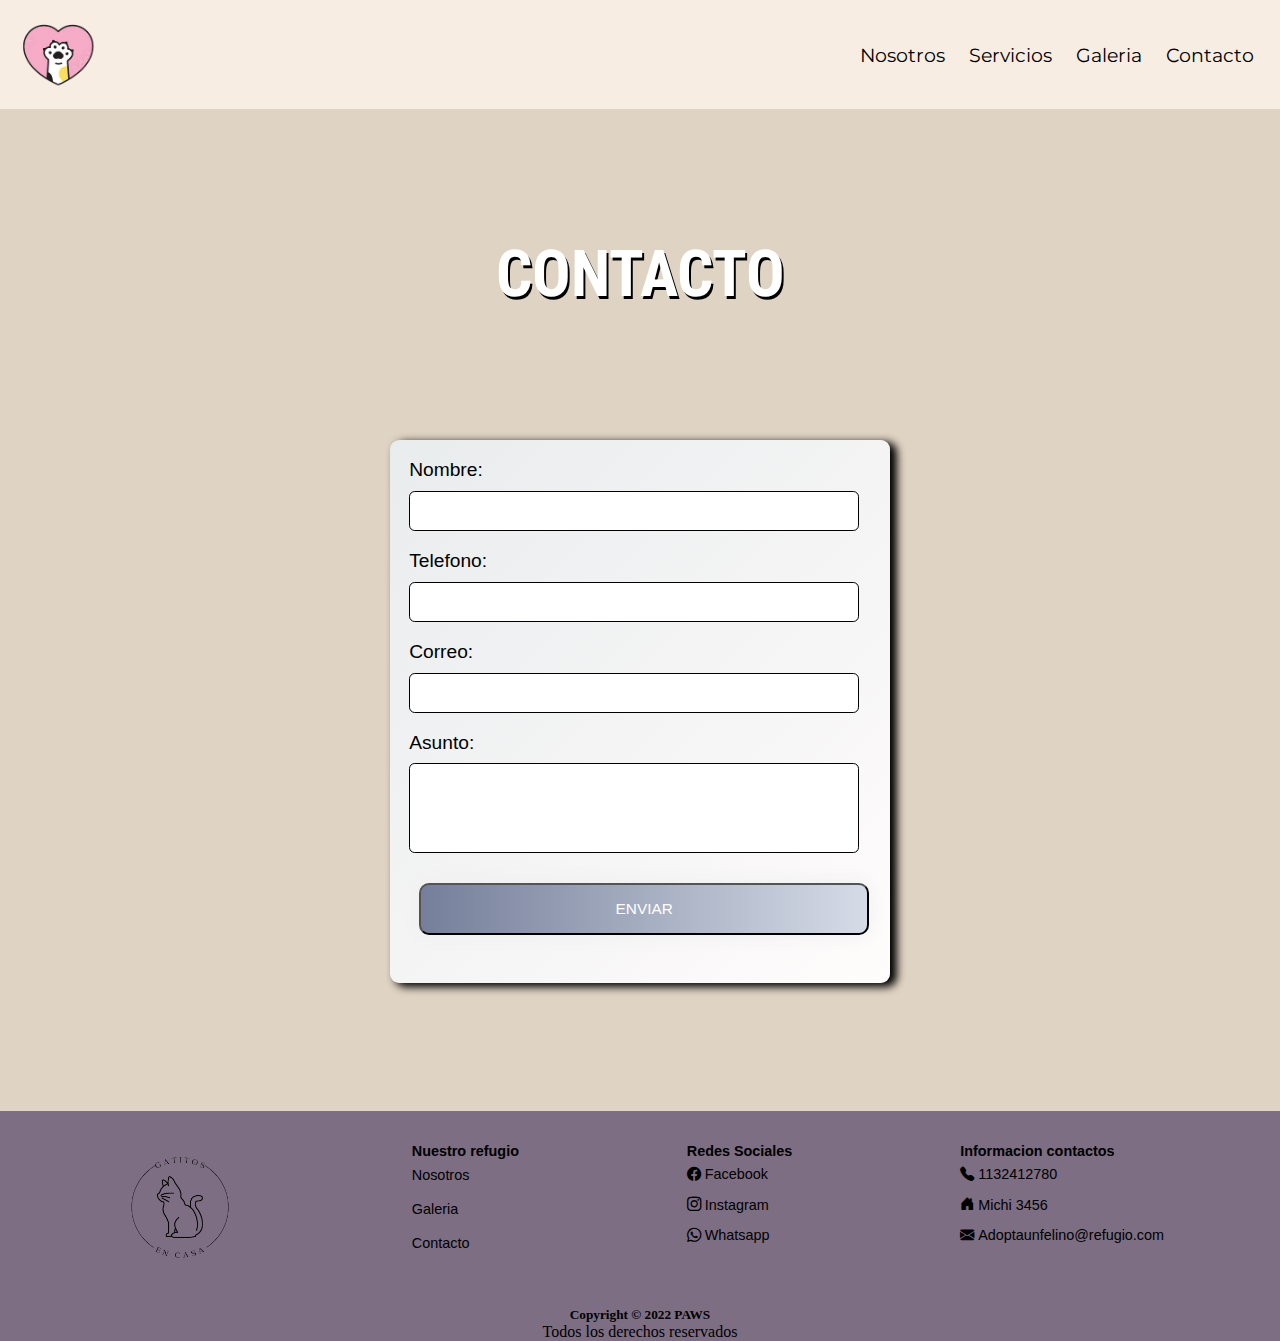
==== commit 453825f9: "se agrego pagina servicios" ====
--- a/pages/contacto.html
+++ b/pages/contacto.html
@@ -6,7 +6,9 @@
     <meta http-equiv="X-UA-Compatible" content="IE=edge">
     <meta name="viewport" content="width=device-width, initial-scale=1.0">
     <meta name="keywords" content="contactanos, correo, informate, email, hotmail, gmail">
-    <meta name="description" content="Para mas informacion no dudes en comunicarte con el refugio, todas tus dudas seran respondidas de inmediato"
+    <meta name="description" content="Para mas informacion no dudes en comunicarte con el refugio, todas tus dudas seran respondidas de inmediato">
+
+    <title>Formulario</title>
 
     <!--AOS TRANSICIONES-->
     <link href="https://unpkg.com/aos@2.3.1/dist/aos.css" rel="stylesheet">
@@ -14,26 +16,27 @@
     <!--CSS LINK-->
     <link rel="stylesheet" href="../style/style.css">
 
-    <title>Gatitos en casa</title>
+
 </head>
 
 <body id="contacto">
 
     <header class="header">
 
-        <a href="../index.html"  class="logo">
+        <a href="../index.html" class="logo">
             <img src="../img/Logo.png" alt="logo del refugio">
         </a>
 
         <nav class="navMenu">
 
-            <input type="checkbox" id="check">    
+            <input type="checkbox" id="check">
             <label for="check" class="checkBoton">
-                <i class="menuIcon"><img src="../assets/menu.svg" alt=""></i>
+            <i class="menuIcon"><img src="../assets/menu.svg" alt=""></i>
             </label>
 
             <ul>
-                <li><a href="../pages/sobre nosotros.html">Sobre nosotros</a></li>
+                <li><a href="../pages/nosotros.html">Nosotros</a></li>
+                <li><a href="../pages/servicios.html">Servicios</a></li>
                 <li><a href="../pages/galeria.html">Galeria</a></li>
                 <li><a href="#">Contacto</a></li>
             </ul>
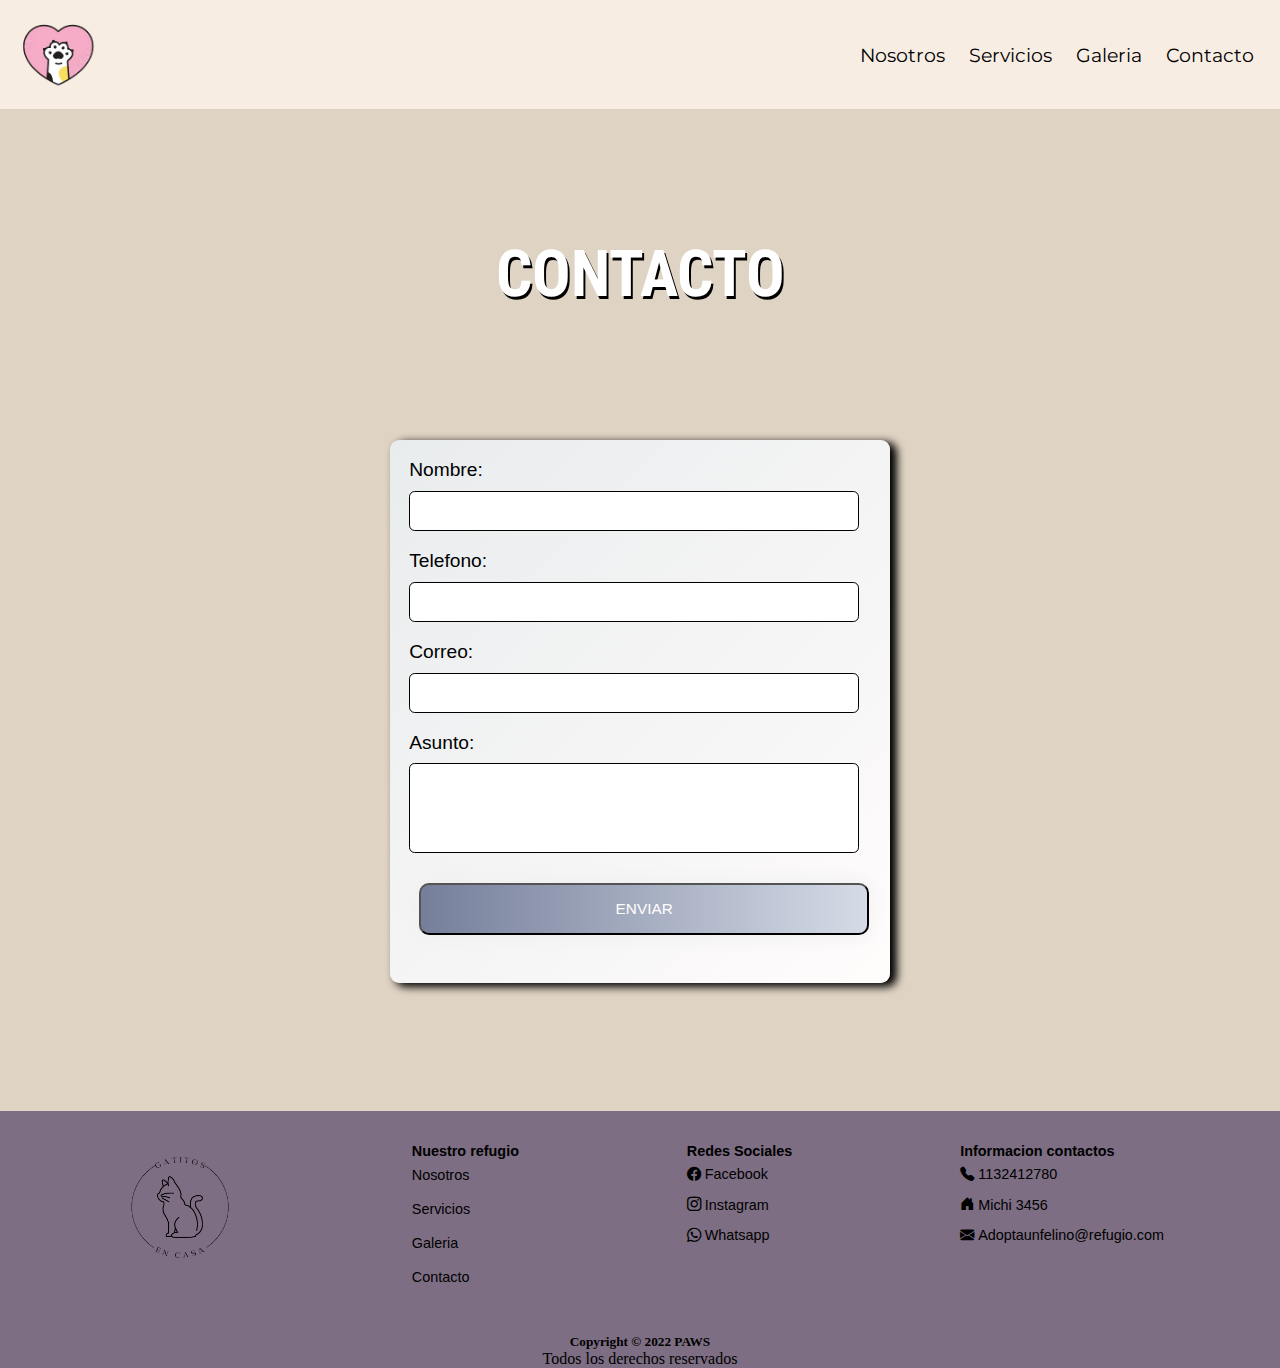
==== commit 166ff806: "cambio de rutas" ====
--- a/pages/contacto.html
+++ b/pages/contacto.html
@@ -5,7 +5,7 @@
     <meta charset="UTF-8">
     <meta http-equiv="X-UA-Compatible" content="IE=edge">
     <meta name="viewport" content="width=device-width, initial-scale=1.0">
-    <meta name="keywords" content="contactanos, correo, informate, email, hotmail, gmail">
+    <meta name="keywords" content="contactanos, correo, informate, email, hotmail, gmail, contacto">
     <meta name="description" content="Para mas informacion no dudes en comunicarte con el refugio, todas tus dudas seran respondidas de inmediato">
 
     <title>Formulario</title>
@@ -44,7 +44,7 @@
 
     </header>
 
-    <main>
+    <main class="contacto">
 
         <div class="contactoTitulo">
 
@@ -99,7 +99,8 @@
 
                 <nav>
                     <ul>
-                        <li><a href="../pages/Sobre nosotros.html">Nosotros</a></li>
+                        <li><a href="../pages/nosotros.html">Nosotros</a></li>
+                        <li><a href="../pages/servicios.html">Servicios</a></li>
                         <li><a href="../pages/galeria.html">Galeria</a></li>
                         <li><a href="#">Contacto</a></li>
                     </ul>
--- a/style/style.css
+++ b/style/style.css
@@ -23,9 +23,7 @@
     background-color: #F8EDE3;
 }
 
-/*(HEADER) LOGO*/
-
-/*Ancho y animacion al logo*/
+/*LOGO*/
 
 .logo img {
     width: 5em;
@@ -37,7 +35,7 @@
     cursor: pointer;
 }
 
-/*(HEADER) NAVBAR*/
+/*NAVBAR*/
 
 header{
     display: flex;
@@ -61,11 +59,15 @@
     cursor: pointer;
 }
 
+/*Deshabilita el svg en desktop*/
+
 .menuIcon, #check{
     display: none;
 }
 
-/*(MAIN) BANNER*/
+/*----------------------------------------------------*/
+
+/*INDEX*/
 
 main {
     background-color: #DFD3C3;
@@ -73,7 +75,7 @@
 }
 
 .banner {
-    background-image: url(../Img/banner.jpg);
+    background-image: url(../img/banner.jpg);
     background-position: center;
     background-repeat: no-repeat;
     background-size: cover;
@@ -87,10 +89,7 @@
     align-items: center;
 }
 
-/*Estilo de titulo y parrafo*/
-
-.bannerTitulo,
-.bannerParrafo {
+.bannerTitulo, .bannerParrafo {
     font-family: 'Arimo', sans-serif;;
     color: #ffffffff;
     margin: 0.3em;
@@ -98,43 +97,32 @@
 }
 
 .bannerTitulo {
-    /*Tamaño de fuente del titulo*/
-    font-size: 4em ;
+    font-size: 4em;
 }
 
 .bannerParrafo {
-    /*Tamaño de fuente del parrafo*/
     font-size: 2em;
 }
 
-/*----------------------------------------------------*/
-
-/*INDEX*/
-
 .contenedor {
-    /* Se da un alto y un ancho junto con un color de fondo*/
     height: 20em;
     width: auto;
     background-color: #D0B8A8;
 }
 
 .contenedor {
-    /*Se utiliza para posicionar el elemento*/
     display: flex;
     flex-direction: column;
     justify-content: center;
     align-items: center;
 }
 
-.contenedorTitulo,
-.contenedorParrafo {
-    /*Se alinean ambos textos y se le da un ancho*/
+.contenedorTitulo, .contenedorParrafo {
     text-align: center;
     width: 50em;
 }
 
 .contenedorTitulo {
-    /*Estilo del titulo*/
     font-size: 2em;
     font-family: 'Roboto Condensed', sans-serif;;
     color: #000000;
@@ -142,38 +130,30 @@
 }
 
 .contenedorParrafo {
-    /*Estilo del parrafo*/
     font-size: 1em;
     font-family: 'Montserrat', sans-serif;;
     color: #000000;
 }
 
-/*----------------------------------------------------*/
-
 .articulo {
-    /*Contenedor articulo*/
     height: 20em;
     width: auto;
     background-color: #DFD3C3;
 }
 
 .articulo {
-    /*Se utiliza para posicionar los elementos*/
     display: flex;
     flex-direction: column;
     justify-content: center;
     align-items: center;
 }
 
-.articuloTitulo,
-.articuloParrafo {
-    /*Se alinean ambos textos y se le da un ancho*/
+.articuloTitulo, .articuloParrafo {
     text-align: center;
     width: 50em;
 }
 
 .articuloTitulo {
-    /*Estilo del titulo*/
     font-size: 2em;
     font-family: 'Roboto Condensed', sans-serif;
     color: #000000;
@@ -181,15 +161,12 @@
 }
 
 .articuloParrafo {
-    /*Estilo del parrafo*/
     font-size: 1em;
     font-family: 'Montserrat', sans-serif;
     color: #000000;
 }
 
-/*----------------------------------------------------*/
-
-/*INDEX GRID*/
+/*Index grid*/
 
 #index {
     display: grid;
@@ -213,7 +190,7 @@
     grid-area: footer;
 }
 
-/*INDEX MEDIA QUERIES*/
+/*Index Media Queries*/
 
 @media screen and (min-width:320px) and (max-width:479px) {
     #index {
@@ -257,7 +234,7 @@
         left: 100%;
         background:rgb(124, 89, 89) ;
         width: 100%;
-        height: 25vh;
+        height: 20vh;
         right: 0;
     }
 
@@ -268,9 +245,9 @@
         margin: 0;
     }
 
-    .navMenu ul li:last-child{
+    .navMenu ul li:nth-last-child(n + 1){
         background: none;
-        padding: 1rem;
+        padding: 1.1em;
     }
 
     #check:checked ~ ul{
@@ -291,7 +268,7 @@
     }
 
     .contenedorTitulo {
-        font-size: 2em;
+        font-size: 1.5em;
     }
 
     .contenedorParrafo {
@@ -300,7 +277,7 @@
     }
 
     .articulo .articuloTitulo {
-        font-size: 2em;
+        font-size: 1.5em;
     }
 
     .articuloParrafo {
@@ -362,7 +339,7 @@
         left: 100%;
         background:rgb(124, 89, 89) ;
         width: 100%;
-        height: 25vh;
+        height: 20vh;
         right: 0;
     }
 
@@ -373,9 +350,9 @@
         margin: 0;
     }
 
-    .navMenu ul li:last-child{
+    .navMenu ul li:nth-last-child(n + 1){
         background: none;
-        padding: 1rem;
+        padding: 1.1em;
     }
 
     #check:checked ~ ul{
@@ -477,115 +454,17 @@
     }
 }
 
-/*-------------------------------------------*/
-
-/*FOOTER*/
-
-footer {
-    background-color: #7D6E83;
-}
-
-.pieDePagina {
-    /*Se utilizo para posicionar el contenido*/
-    display: flex;
-    flex-direction: row;
-    justify-content: space-around;
-    padding: 2em;
-}
-
-.logoFooter {
-    /*Ancho del logo*/
-    width: 8em;
-}
-
-/*(FOOTER) LINKS*/
-
-.links h4 { /*Estilo al titulo de links*/
-
-    font-size: 0.9em;
-    font-family: Verdana, Geneva, Tahoma, sans-serif !important;;
-    margin-bottom: 0.5em;
-}
-
-.links ul li a {
-    /*Estilo a la lista links*/
-    font-size: 0.9em;
-    font-family: Verdana, Geneva, Tahoma, sans-serif ;
-    color: #000000;
-}
-
-.links li {
-    /*Margin bottom entre cada lista*/
-    margin-bottom: 1em;
-}
-
-/*(FOOTER) REDES*/
-
-.redes {
-    /*Se utilizo para posicionar los iconos de las redes sociales*/
-    display: flex;
-    flex-direction: column;
-}
-
-.redes h4 {
-    font-size: 0.9em;
-    font-family: Verdana, Geneva, Tahoma, sans-serif;
-    margin-bottom: 0.5em;
-    color: #000000;
-}
-
-.redes a {
-    font-size: 0.9em;
-    font-family: Verdana, Geneva, Tahoma, sans-serif;
-    color: #000000;
-    margin-bottom: 1em;
-}
-
-/*(FOOTER) INFORMACION*/
-
-.informacion h4 {
-    /*Estilo al titulo de informacion*/
-    font-size: 0.9em;
-    font-family: Verdana, Geneva, Tahoma, sans-serif;
-    margin-bottom: 0.5em;
-    color: #000000;
-}
-
-.informacion ul li {
-    /*Estilo a la lista informacion*/
-    font-size: 0.9em;
-    font-family: Verdana, Geneva, Tahoma, sans-serif;
-    color: #000000;
-}
-
-.informacion li {
-    /*Margin bottom entre cada lista*/
-    margin-bottom: 1em;
-}
-
-/*(FOOTER) COPYRIGHT*/
-
-.copyright {
-    /*Se utilizo para posicionar el texto*/
-    display: flex;
-    flex-direction: column;
-    justify-content: center;
-    align-items: center;
-}
-
 /*----------------------------------------------------*/
 
-/*Sobre nosotros*/
+/*NOSOTROS*/
 
 .nosotrosTitulo {
-    /*Se utilizo para posicionar al titulo*/
     display: flex;
     justify-content: center;
     align-items: center;
 }
 
 .nosotrosTitulo h1 {
-    /*Al titulo se le aplico estetica*/
     font-size: 4em;
     font-family: 'Roboto Condensed', sans-serif;
     text-transform: uppercase;
@@ -594,6 +473,8 @@
     margin: 2em;
 }
 
+/*CARDS*/
+
 .cards {
     display: flex;
     flex-wrap: wrap;
@@ -602,7 +483,7 @@
     width: 100%;
 }
 
-/*CARDS SOBRE NOSOTROS*/
+/*CARD1*/
 
 .cards .cardDerecha {
     background-color: #ffffff;
@@ -636,6 +517,8 @@
     font-family: 'Montserrat', sans-serif;
 }
 
+/*CARD2*/
+
 .cards .cardIzquierda {
     background-color: #ffffff;
     width: 45em;
@@ -668,18 +551,397 @@
     font-family: 'Montserrat', sans-serif;
 }
 
-/*SOBRE NOSOTROS (SERVICIOS)*/
+/*Nosotros Grid*/
+
+#nosotros {
+    display: grid;
+    grid-template-columns: repeat(3, 1fr);
+    grid-template-rows: repeat(3, autofill);
+    grid-template-areas:
+        "header   header   header"
+        "nosotros nosotros nosotros"
+        "footer   footer   footer";
+}
+
+.header {
+    grid-area: header;
+}
+
+.nosotros {
+    grid-area: nosotros;
+}
+
+.footer {
+    grid-area: footer;
+}
+
+/*Nosotros Media Queries*/
+
+@media screen and (min-width: 320px) and (max-width:479px) {
+
+    #sobreNosotros {
+        display: grid;
+        grid-template-columns: 1fr;
+        grid-template-rows: repeat(3, autofill);
+        grid-template-areas:
+            "header"
+            "nosotros"
+            "footer";
+    }
+
+    .header {
+        height: 100px;
+    }
+
+    .header>nav {
+        font-size: 0.7em;
+    }
+
+    .logo img {
+        width: 50px;
+    }
+
+    .checkBoton{
+        display: block;
+    }
+
+    .menuIcon{
+        display: block;
+        position: fixed;
+        top: 20px;
+        right: 20px;
+        cursor:pointer;
+    }
+
+    .navMenu ul{
+        display: block;
+        position: fixed;
+        top: 70px;
+        left: 100%;
+        background:rgb(124, 89, 89) ;
+        width: 100%;
+        height: 20vh;
+        right: 0;
+    }
+
+    .navMenu ul li{
+        padding: 2rem;
+        display: flex;
+        justify-content: center;
+        margin: 0;
+    }
+
+    .navMenu ul li:nth-last-child(n + 1){
+        background: none;
+        padding: 1.1em;
+    }
+
+    #check:checked ~ ul{
+        left: 0;
+        transition: all .25s;
+    }
+    .nosotrosTitulo,
+    h1 {
+        font-size: 0.4em;
+        margin: 1em;
+    }
+
+    /*CARDS*/
+
+    .cards .cardDerecha {
+        width: 18em;
+        height: 24em;
+        margin: 30px;
+    }
+
+    .cards .cardDerecha h2 {
+        font-size: 1em;
+        padding-top: 5px;
+    }
+
+    .cards .cardDerecha p {
+        padding: 1.5em;
+        font-size: 0.7em;
+    }
+
+    .cards .cardDerecha:hover{
+        transform: none;
+    }
+
+    .cards .cardIzquierda {
+        width: 18em;
+        height: 20em;
+        margin: 30px;
+    }
+
+    .cards .cardIzquierda h2 {
+        font-size: 1em;
+        padding-top: 5px;
+    }
+
+    .cards .cardIzquierda p {
+        padding: 1.5em;
+        font-size: 0.7em;
+    }
+
+    .cards .cardIzquierda:hover{
+        transform: none;
+    }
+
+
+    .pieDePagina .redes {
+        display: flex;
+        flex-direction: row;
+        font-size: 0.8em;
+    }
+
+    .pieDePagina picture {
+        display: none
+    }
+
+    .links,
+    .informacion {
+        display: none;
+    }
+
+    .redes h4 {
+        display: none;
+    }
+
+    .redes a {
+        margin-right: 1.1em;
+    }
+}
+
+@media screen and (min-width: 480px) and (max-width:767px) {
+
+    #sobreNosotros {
+        display: grid;
+        grid-template-columns: repeat(2, 1fr);
+        grid-template-rows: repeat(3, autofill);
+        grid-template-areas:
+            "header header"
+            "nosotros nosotros"
+            "footer footer";
+    }
+
+    .header {
+        height: 100px;
+    }
+
+    .header>nav {
+        font-size: 0.7em;
+    }
+
+    .logo img {
+        width: 50px;
+    }
+
+    .checkBoton{
+        display: block;
+    }
+
+    .menuIcon{
+        display: block;
+        position: fixed;
+        top: 20px;
+        right: 20px;
+        cursor:pointer;
+    }
+
+    .navMenu ul{
+        display: block;
+        position: fixed;
+        top: 70px;
+        left: 100%;
+        background:rgb(124, 89, 89) ;
+        width: 100%;
+        height: 20vh;
+        right: 0;
+    }
+
+    .navMenu ul li{
+        padding: 2rem;
+        display: flex;
+        justify-content: center;
+        margin: 0;
+    }
+
+    .navMenu ul li:nth-last-child(n + 1){
+        background: none;
+        padding: 1.1em;
+    }
+
+    #check:checked ~ ul{
+        left: 0;
+        transition: all .25s;
+    }
+
+    .nosotrosTitulo,
+    h1 {
+        font-size: 0.6em;
+        margin: 5px;
+    }
+
+    /*CARDS*/
+
+    .cards .cardDerecha {
+        width: 28em;
+        height: 28em;
+        margin-bottom: 5em;
+    }
+
+    .cards .cardDerecha h2 {
+        font-size: 1.5em;
+        padding-top: 5px;
+    }
+
+    .cards .cardDerecha p {
+        padding: 1.5em;
+        font-size: 0.8em;
+    }
+
+    .cards .cardDerecha:hover{
+        transform: none;
+    }
+
+    .cards .cardIzquierda {
+        width: 28em;
+        height: 25em;
+        margin: 5px;
+    }
+
+    .cards .cardIzquierda h2 {
+        font-size: 1.5em;
+        padding-top: 5px;
+    }
+
+    .cards .cardIzquierda p {
+        padding: 1.5em;
+        font-size: 0.8em;
+    }
+
+    .cards .cardIzquierda:hover{
+        transform: none;
+    }
+
+    .pieDePagina .redes {
+        display: flex;
+        flex-direction: row;
+        font-size: 0.8em;
+    }
+
+    .pieDePagina picture {
+        display: none
+    }
+
+    .links,
+    .informacion {
+        display: none;
+    }
+
+    .redes h4 {
+        display: none;
+    }
+
+    .redes a {
+        margin-right: 1.1em;
+    }
+}
+
+@media screen and (min-width: 768px) and (max-width:1024px) {
+
+    #sobreNosotros {
+        display: grid;
+        grid-template-columns: repeat(2, 1fr);
+        grid-template-rows: repeat(3, autofill);
+        grid-template-areas:
+            "header header"
+            "nosotros nosotros"
+            "footer nosotros";
+    }
+
+    .header {
+        height: 100px;
+    }
+
+    .header>nav {
+        font-size: 0.7em;
+    }
+
+    .logo img {
+        width: 50px;
+    }
+
+    .nosotrosTitulo,
+    h1 {
+        font-size: 0.8em;
+        margin: 5px;
+    }
+
+    /*CARDS*/
+
+    .cards .cardDerecha {
+        width: 40em;
+        margin-bottom: 20px;
+        margin-bottom: 5em;
+    }
+
+    .cards .cardDerecha h2 {
+        font-size: 2em;
+        padding-top: 5px;
+    }
+
+    .cards .cardDerecha p {
+        padding: 1.5em;
+        font-size: 1.1em;
+    }
+
+    .cards .cardIzquierda {
+        width: 40em;
+        margin: 5px;
+    }
+
+    .cards .cardIzquierda h2 {
+        font-size: 2em;
+        padding-top: 5px;
+    }
+
+    .cards .cardIzquierda p {
+        padding: 1.5em;
+        font-size: 1.1em;
+    }
+
+    .pieDePagina picture {
+        display: none
+    }
+}
+
+@media screen and (min-width: 1280px) and (max-width:1824px) {
+
+    #sobreNosotros {
+        display: grid;
+        grid-template-columns: repeat(3, 1fr);
+        grid-template-rows: repeat(3, autofill);
+        grid-template-areas:
+            "header   header   header"
+            "nosotros nosotros nosotros"
+            "footer   footer   footer";
+    }
+}
+
+/*----------------------------------------------------*/
+
+/*SERVICIOS*/
 
 .serviciosTitulo {
-    /*Se utilizo para posicionar al titulo*/
     display: flex;
     flex-direction: column;
     justify-content: center;
     align-items: center;
 }
 
-.serviciosTitulo>h3 {
-    /*Se utilizo para dar estetica al titulo*/
+.serviciosTitulo>h1 {
     font-size: 4em;
     font-family: 'Roboto Condensed', sans-serif;
     text-transform: uppercase;
@@ -688,7 +950,7 @@
     margin: 2em;
 }
 
-/*CARDS SERVICIOS*/
+/*CARDS*/
 
 .cardsServicios {
     display: flex;
@@ -710,6 +972,8 @@
 
 }
 
+/*CARD1*/
+
 .cardsServicios .card-1:hover {
     transform: translateY(-15px);
     box-shadow: 0 12px 16px rgba(0, 0, 0, 0.2);
@@ -720,7 +984,7 @@
     border-radius: 8px 8px 0 0;
 }
 
-.cardsServicios .card-1 h4 {
+.cardsServicios .card-1 h2 {
     font-size: 2em;
     font-family: 'Roboto Condensed', sans-serif;
     padding-top: 30px;
@@ -733,7 +997,7 @@
     font-family: 'Montserrat', sans-serif;
 }
 
-/*-------------------*/
+/*CARD2*/
 
 .cardsServicios .card-2 {
     background-color: #ffffff;
@@ -756,7 +1020,7 @@
     border-radius: 8px 8px 0 0;
 }
 
-.cardsServicios .card-2 h4 {
+.cardsServicios .card-2 h2 {
     font-size: 2em;
     font-family: 'Roboto Condensed', sans-serif;
     padding-top: 30px;
@@ -769,7 +1033,7 @@
     font-family: 'Montserrat', sans-serif;
 }
 
-/*-------------------*/
+/*CARD3*/
 
 .cardsServicios .card-3 {
     background-color: #ffffff;
@@ -792,7 +1056,7 @@
     border-radius: 8px 8px 0 0;
 }
 
-.cardsServicios .card-3 h4 {
+.cardsServicios .card-3 h2 {
     font-size: 2em;
     font-family: 'Roboto Condensed', sans-serif;
     padding-top: 30px;
@@ -804,7 +1068,7 @@
     font-family: 'Montserrat', sans-serif;
 }
 
-/*-------------------*/
+/*CARD 4*/
 
 .cardsServicios .card-4 {
     background-color: #ffffff;
@@ -827,7 +1091,7 @@
     border-radius: 8px 8px 0 0;
 }
 
-.cardsServicios .card-4 h4 {
+.cardsServicios .card-4 h2 {
     font-size: 2em;
     font-family: 'Roboto Condensed', sans-serif;
     padding-top: 40px;
@@ -840,39 +1104,41 @@
     font-family: 'Montserrat', sans-serif;
 }
 
-#sobreNosotros {
+/*Servicios Grid*/
+
+#servicios {
     display: grid;
     grid-template-columns: repeat(3, 1fr);
     grid-template-rows: repeat(3, autofill);
     grid-template-areas:
-        "header   header   header"
-        "nosotros nosotros nosotros"
-        "footer   footer   footer";
+        "header    header    header"
+        "servicios servicios servicios"
+        "footer    footer    footer";
 }
 
 .header {
     grid-area: header;
 }
 
-.sobreNosotros {
-    grid-area: nosotros;
+.servicios {
+    grid-area: servicios;
 }
 
 .footer {
     grid-area: footer;
 }
 
-/*SOBRE NOSOTROS MEDIA QUERIES*/
+/*Servicios Media Queries*/
 
 @media screen and (min-width: 320px) and (max-width:479px) {
 
-    #sobreNosotros {
+    #servicios {
         display: grid;
         grid-template-columns: 1fr;
         grid-template-rows: repeat(3, autofill);
         grid-template-areas:
             "header"
-            "nosotros"
+            "servicios"
             "footer";
     }
 
@@ -907,7 +1173,7 @@
         left: 100%;
         background:rgb(124, 89, 89) ;
         width: 100%;
-        height: 25vh;
+        height: 20vh;
         right: 0;
     }
 
@@ -918,9 +1184,9 @@
         margin: 0;
     }
 
-    .navMenu ul li:last-child{
+    .navMenu ul li:nth-last-child(n + 1){
         background: none;
-        padding: 1rem;
+        padding: 1.1em;
     }
 
     #check:checked ~ ul{
@@ -928,59 +1194,19 @@
         transition: all .25s;
     }
 
-    .nosotrosTitulo,
+    .serviciosTitulo,
     h1 {
         font-size: 0.4em;
         margin: 1em;
     }
 
-    /*CARDS SOBRE NOSOTROS*/
-
-    .cards .cardDerecha {
-        width: 18em;
-        height: 24em;
-        margin: 30px;
-    }
-
-    .cards .cardDerecha h2 {
-        font-size: 1em;
-        padding-top: 5px;
-    }
-
-    .cards .cardDerecha p {
-        padding: 1.5em;
-        font-size: 0.7em;
-    }
-
-    .cards .cardIzquierda {
-        width: 18em;
-        height: 20em;
-        margin: 30px;
-    }
-
-    .cards .cardIzquierda h2 {
-        font-size: 1em;
-        padding-top: 5px;
-    }
-
-    .cards .cardIzquierda p {
-        padding: 1.5em;
-        font-size: 0.7em;
-    }
-
-    .serviciosTitulo,
-    h3 {
-        font-size: 0.37em;
-        margin: 1em;
-    }
-
-    /*CARDS SERVICIOS*/
+    /*CARDS*/
 
     .cardsServicios .card-1 {
         height: fit-content;
     }
 
-    .cardsServicios .card-1>h4 {
+    .cardsServicios .card-1>h2 {
         font-size: 1em;
         padding-top: 5px;
     }
@@ -991,11 +1217,15 @@
         font-size: 0.7em;
     }
 
+    .cardsServicios .card-1:hover{
+        transform: none;
+    }
+
     .cardsServicios .card-2 {
         height: fit-content;
     }
 
-    .cardsServicios .card-2>h4 {
+    .cardsServicios .card-2>h2 {
         font-size: 1em;
         padding-top: 5px;
     }
@@ -1006,11 +1236,15 @@
         font-size: 0.7em;
     }
 
+    .cardsServicios .card-2:hover{
+        transform: none;
+    }
+
     .cardsServicios .card-3 {
         height: fit-content;
     }
 
-    .cardsServicios .card-3>h4 {
+    .cardsServicios .card-3>h2 {
         font-size: 1em;
         padding-top: 5px;
     }
@@ -1021,11 +1255,15 @@
         font-size: 0.7em;
     }
 
+    .cardsServicios .card-3:hover{
+        transform: none;
+    }
+
     .cardsServicios .card-4 {
         height: fit-content;
     }
 
-    .cardsServicios .card-4>h4 {
+    .cardsServicios .card-4>h2 {
         font-size: 1em;
         padding-top: 5px;
     }
@@ -1036,6 +1274,10 @@
         font-size: 0.7em;
     }
 
+    .cardsServicios .card-4:hover{
+        transform: none;
+    }
+
     .pieDePagina .redes {
         display: flex;
         flex-direction: row;
@@ -1062,14 +1304,192 @@
 
 @media screen and (min-width: 480px) and (max-width:767px) {
 
-    #sobreNosotros {
+    #servicios {
+        display: grid;
+        grid-template-columns: repeat(2, 1fr);
+        grid-template-rows: repeat(3, autofill);
+        grid-template-areas:
+            "header    header"
+            "servicios servicios"
+            "footer    footer";
+    }
+
+    .header {
+        height: 100px;
+    }
+
+    .header>nav {
+        font-size: 0.7em;
+    }
+
+    .logo img {
+        width: 50px;
+    }
+
+    .checkBoton{
+        display: block;
+    }
+
+    .menuIcon{
+        display: block;
+        position: fixed;
+        top: 20px;
+        right: 20px;
+        cursor:pointer;
+    }
+
+    .navMenu ul{
+        display: block;
+        position: fixed;
+        top: 70px;
+        left: 100%;
+        background:rgb(124, 89, 89) ;
+        width: 100%;
+        height: 20vh;
+        right: 0;
+    }
+
+    .navMenu ul li{
+        padding: 2rem;
+        display: flex;
+        justify-content: center;
+        margin: 0;
+    }
+
+    .navMenu ul li:nth-last-child(n + 1){
+        background: none;
+        padding: 1.1em;
+    }
+
+    #check:checked ~ ul{
+        left: 0;
+        transition: all .25s;
+    }
+
+    .serviciosTitulo,
+    h1 {
+        text-align: center;
+        font-size: 0.5em;
+        margin: 5px;
+    }
+
+    /*CARDS*/
+
+    .cardsServicios{
+        padding-bottom: 3em;
+    }
+
+    .cardsServicios .card-1 {
+        height: fit-content;
+    }
+
+    .cardsServicios .card-1>h2 {
+        font-size: 1.5em;
+        padding-top: 5px;
+    }
+
+    .cardsServicios .card-1 p {
+        width: fit-content;
+        padding: 1em;
+        font-size: 0.8em;
+    }
+
+    .cardsServicios .card-1:hover{
+        transform: none;
+    }
+
+    .cardsServicios .card-2 {
+        height: fit-content;
+    }
+
+    .cardsServicios .card-2>h2 {
+        font-size: 1.5em;
+        padding-top: 5px;
+    }
+
+    .cardsServicios .card-2 p {
+        width: fit-content;
+        padding: 1.5em;
+        font-size: 0.8em;
+    }
+
+    .cardsServicios .card-2:hover{
+        transform: none;
+    }
+
+    .cardsServicios .card-3 {
+        height: fit-content;
+    }
+
+    .cardsServicios .card-3>h2 {
+        font-size: 1.5em;
+        padding-top: 5px;
+    }
+
+    .cardsServicios .card-3 p {
+        width: fit-content;
+        padding: 1.5em;
+        font-size: 0.8em;
+    }
+
+    .cardsServicios .card-3:hover{
+        transform: none;
+    }
+
+    .cardsServicios .card-4 {
+        height: fit-content;
+    }
+
+    .cardsServicios .card-4>h2 {
+        font-size: 1.5em;
+        padding-top: 5px;
+    }
+
+    .cardsServicios .card-4 p {
+        width: fit-content;
+        padding: 1.5em;
+        font-size: 0.8em;
+    }
+
+    .cardsServicios .card-4:hover{
+        transform: none;
+    }
+
+    .pieDePagina .redes {
+        display: flex;
+        flex-direction: row;
+        font-size: 0.8em;
+    }
+
+    .pieDePagina picture {
+        display: none
+    }
+
+    .links,
+    .informacion {
+        display: none;
+    }
+
+    .redes h4 {
+        display: none;
+    }
+
+    .redes a {
+        margin-right: 1.1em;
+    }
+
+}
+
+@media screen and (min-width: 768px) and (max-width:1024px) {
+
+    #servicios {
         display: grid;
         grid-template-columns: repeat(2, 1fr);
         grid-template-rows: repeat(3, autofill);
         grid-template-areas:
             "header header"
-            "nosotros nosotros"
-            "footer nosotros";
+            "servicios servicios"
+            "footer footer";
     }
 
     .header {
@@ -1084,258 +1504,19 @@
         width: 50px;
     }
 
-    .checkBoton{
-        display: block;
-    }
-
-    .menuIcon{
-        display: block;
-        position: fixed;
-        top: 20px;
-        right: 20px;
-        cursor:pointer;
-    }
-
-    .navMenu ul{
-        display: block;
-        position: fixed;
-        top: 70px;
-        left: 100%;
-        background:rgb(124, 89, 89) ;
-        width: 100%;
-        height: 25vh;
-        right: 0;
-    }
-
-    .navMenu ul li{
-        padding: 2rem;
-        display: flex;
-        justify-content: center;
-        margin: 0;
-    }
-
-    .navMenu ul li:last-child{
-        background: none;
-        padding: 1rem;
-    }
-
-    #check:checked ~ ul{
-        left: 0;
-        transition: all .25s;
-    }
-
-    .nosotrosTitulo,
-    h1 {
-        font-size: 0.6em;
-        margin: 5px;
-    }
-
-    /*CARDS SOBRE NOSOTROS*/
-
-    .cards .cardDerecha {
-        width: 28em;
-        height: 28em;
-        margin: 5px;
-    }
-
-    .cards .cardDerecha h2 {
-        font-size: 1.5em;
-        padding-top: 5px;
-    }
-
-    .cards .cardDerecha p {
-        padding: 1.5em;
-        font-size: 0.8em;
-    }
-
-    .cards .cardIzquierda {
-        width: 28em;
-        height: 25em;
-        margin: 5px;
-    }
-
-    .cards .cardIzquierda h2 {
-        font-size: 1.5em;
-        padding-top: 5px;
-    }
-
-    .cards .cardIzquierda p {
-        padding: 1.5em;
-        font-size: 0.8em;
-    }
-
     .serviciosTitulo,
-    h3 {
-        font-size: 0.5em;
-        margin: 5px;
-    }
-
-    /*CARDS SERVICIOS*/
-
-    .cardsServicios .card-1 {
-        width: 27em;
-        height: 29em;
-    }
-
-    .cardsServicios .card-1>h4 {
-        font-size: 1.5em;
-        padding-top: 5px;
-    }
-
-    .cardsServicios .card-1 p {
-        width: fit-content;
-        padding: 1em;
-        font-size: 0.8em;
-    }
-
-    .cardsServicios .card-2 {
-        width: 27em;
-        height: 27em;
-    }
-
-    .cardsServicios .card-2>h4 {
-        font-size: 1.5em;
-        padding-top: 5px;
-    }
-
-    .cardsServicios .card-2 p {
-        width: fit-content;
-        padding: 1.5em;
-        font-size: 0.8em;
-    }
-
-    .cardsServicios .card-3 {
-        width: 28em;
-        height: 28em;
-    }
-
-    .cardsServicios .card-3>h4 {
-        font-size: 1.5em;
-        padding-top: 5px;
-    }
-
-    .cardsServicios .card-3 p {
-        width: fit-content;
-        padding: 1.5em;
-        font-size: 0.8em;
-    }
-
-    .cardsServicios .card-4 {
-        width: 26em;
-        height: 26em;
-    }
-
-    .cardsServicios .card-4>h4 {
-        font-size: 1.5em;
-        padding-top: 5px;
-    }
-
-    .cardsServicios .card-4 p {
-        width: fit-content;
-        padding: 1.5em;
-        font-size: 0.8em;
-    }
-
-    .pieDePagina .redes {
-        display: flex;
-        flex-direction: row;
-        font-size: 0.8em;
-    }
-
-    .pieDePagina picture {
-        display: none
-    }
-
-    .links,
-    .informacion {
-        display: none;
-    }
-
-    .redes h4 {
-        display: none;
-    }
-
-    .redes a {
-        margin-right: 1.1em;
-    }
-
-}
-
-@media screen and (min-width: 768px) and (max-width:1024px) {
-
-    #sobreNosotros {
-        display: grid;
-        grid-template-columns: repeat(2, 1fr);
-        grid-template-rows: repeat(3, autofill);
-        grid-template-areas:
-            "header header"
-            "nosotros nosotros"
-            "footer nosotros";
-    }
-
-    .header {
-        height: 100px;
-    }
-
-    .header>nav {
-        font-size: 0.7em;
-    }
-
-    .logo img {
-        width: 50px;
-    }
-
-    .nosotrosTitulo,
     h1 {
         font-size: 0.8em;
         margin: 5px;
     }
 
-    /*CARDS SOBRE NOSOTROS*/
-
-    .cards .cardDerecha {
-        width: 40em;
-        margin-bottom: 20px;
-    }
-
-    .cards .cardDerecha h2 {
-        font-size: 2em;
-        padding-top: 5px;
-    }
-
-    .cards .cardDerecha p {
-        padding: 1.5em;
-        font-size: 1.1em;
-    }
-
-    .cards .cardIzquierda {
-        width: 40em;
-        margin: 5px;
-    }
-
-    .cards .cardIzquierda h2 {
-        font-size: 2em;
-        padding-top: 5px;
-    }
-
-    .cards .cardIzquierda p {
-        padding: 1.5em;
-        font-size: 1.1em;
-    }
-
-    .serviciosTitulo,
-    h3 {
-        font-size: 0.8em;
-        margin: 5px;
-    }
-
-    /*CARDS SERVICIOS*/
+    /*CARDS*/
 
     .cardsServicios .card-1 {
         width: 40em;
     }
 
-    .cardsServicios .card-1>h4 {
+    .cardsServicios .card-1>h2 {
         font-size: 2em;
         padding-top: 5px;
     }
@@ -1351,7 +1532,7 @@
         height: fit-content;
     }
 
-    .cardsServicios .card-2>h4 {
+    .cardsServicios .card-2>h2 {
         font-size: 2em;
         padding-top: 5px;
     }
@@ -1367,7 +1548,7 @@
         height: fit-content;
     }
 
-    .cardsServicios .card-3>h4 {
+    .cardsServicios .card-3>h2 {
         font-size: 2em;
         padding-top: 5px;
     }
@@ -1383,7 +1564,7 @@
         height: fit-content;
     }
 
-    .cardsServicios .card-4>h4 {
+    .cardsServicios .card-4>h2 {
         font-size: 2em;
         padding-top: 5px;
     }
@@ -1394,57 +1575,20 @@
         font-size: 1.1em;
     }
 
-    .pieDePagina .redes {
-        display: flex;
-        flex-direction: row;
-        font-size: 0.8em;
-    }
-
     .pieDePagina picture {
         display: none
     }
-
-    .links,
-    .informacion {
-        display: none;
-    }
-
-    .redes h4 {
-        display: none;
-    }
-
-    .redes a {
-        margin-right: 1.1em;
-    }
-}
-
-@media screen and (min-width: 1280px) and (max-width:1824px) {
-
-    #sobreNosotros {
-        display: grid;
-        grid-template-columns: repeat(3, 1fr);
-        grid-template-rows: repeat(3, autofill);
-        grid-template-areas:
-            "header   header   header"
-            "nosotros nosotros nosotros"
-            "footer   footer   footer";
-    }
-}
-
+}
 
 /*----------------------------------------------------*/
 
 /*GALERIA*/
-
-/*Se utilizo para posicionar al titulo de la galeria*/
 
 .galeriaTitulo {
     display: flex;
     justify-content: center;
     align-items: center;
 }
-
-/*Al titulo se le asigno estilo en su fuente*/
 
 .galeriaTitulo>h1 {
     font-size: 4em;
@@ -1452,12 +1596,10 @@
     text-transform: uppercase;
     color: #ffffff;
     text-shadow: 2px 3px #000000;
-    margin: 1em;
-}
-
-/*Flexbox al contenedor galeria*/
-
-#galeria {
+    margin: 2em;
+}
+
+.imagenes{
     display: flex;
     flex-direction: row;
     justify-content: center;
@@ -1465,9 +1607,23 @@
     margin-bottom: 8em;
 }
 
-/*Grids a la galeria*/
-
-#galeria {
+.img {
+    height: 100%;
+    width: 100%;
+    object-fit: cover;
+    border-radius: 10px;
+    box-shadow: 3px 5px 10px 0px;
+    transition: all 300ms ease;
+}
+
+.img:hover {
+    transform: scale(1.1);
+    cursor: pointer;
+}
+
+/*Galeria Grids (Solo la galeria de imagenes)*/
+
+.imagenes {
     display: grid;
     grid-template-columns: repeat(4, 400px);
     grid-template-rows: repeat(5, 300px);
@@ -1536,27 +1692,11 @@
     grid-area: img14;
 }
 
-/*Estilo de todas las imagenes*/
-
-.img {
-    height: 100%;
-    width: 100%;
-    object-fit: cover;
-    border-radius: 10px;
-    box-shadow: 3px 5px 10px 0px;
-    transition: all 300ms ease;
-}
-
-.img:hover {
-    transform: scale(1.1);
-    cursor: pointer;
-}
-
 /*Galeria Media Queries*/
 
 @media screen and (min-width: 320px) and (max-width:479px) {
 
-    #galeria {
+    .imagenes {
         display: grid;
         grid-template-columns: repeat(2, 140px);
         grid-template-rows: repeat(9, 140px);
@@ -1603,7 +1743,7 @@
         left: 100%;
         background:rgb(124, 89, 89) ;
         width: 100%;
-        height: 25vh;
+        height: 20vh;
         right: 0;
     }
 
@@ -1614,9 +1754,9 @@
         margin: 0;
     }
 
-    .navMenu ul li:last-child{
+    .navMenu ul li:nth-last-child(n + 1){
         background: none;
-        padding: 1rem;
+        padding: 1.1em;
     }
 
     #check:checked ~ ul{
@@ -1626,6 +1766,10 @@
 
     .galeriaTitulo h1 {
         font-size: 1.5em;
+    }
+
+    .img:hover{
+        transform: none;
     }
 
     .pieDePagina .redes {
@@ -1654,7 +1798,7 @@
 
 @media screen and (min-width: 480px) and (max-width:767px) {
 
-    #galeria {
+    .imagenes {
         display: grid;
         grid-template-columns: repeat(2, 200px);
         grid-template-rows: repeat(9, 200px);
@@ -1701,7 +1845,7 @@
         left: 100%;
         background:rgb(124, 89, 89) ;
         width: 100%;
-        height: 25vh;
+        height: 20vh;
         right: 0;
     }
 
@@ -1712,9 +1856,9 @@
         margin: 0;
     }
 
-    .navMenu ul li:last-child{
+    .navMenu ul li:nth-last-child(n + 1){
         background: none;
-        padding: 1rem;
+        padding: 1.1em;
     }
 
     #check:checked ~ ul{
@@ -1722,8 +1866,12 @@
         transition: all .25s;
     }
 
-    .galeriaTitulo h1 {
-        font-size: 2em;
+    .galeriaTitulo, h1 {
+        font-size: 0.6em;
+    }
+
+    .img:hover{
+        transform: none;
     }
 
     .pieDePagina .redes {
@@ -1752,7 +1900,7 @@
 
 @media screen and (min-width: 768px) and (max-width:1279px) {
 
-    #galeria {
+    .imagenes {
         display: grid;
         grid-template-columns: repeat(3, 220px);
         grid-template-rows: repeat(9, 400px);
@@ -1771,11 +1919,15 @@
     .galeriaTitulo h1 {
         font-size: 3em;
     }
+
+    .pieDePagina picture {
+        display: none
+    }
 }
 
 @media screen and (min-width: 1280px) and (max-width:1824px) {
 
-    #galeria {
+    .imagenes {
         display: grid;
         grid-template-columns: repeat(4, 300px);
         grid-template-rows: repeat(5, 300px);
@@ -1792,16 +1944,12 @@
 
 /*CONTACTO*/
 
-/*Posicionamiento al titulo*/
-
 .contactoTitulo {
     display: flex;
     flex-direction: column;
     justify-content: center;
     align-items: center;
 }
-
-/*Estilo al titulo*/
 
 .contactoTitulo h1 {
     font-size: 4em;
@@ -1815,7 +1963,6 @@
 /*FORMULARIO CONTACTO*/
 
 .contenedorContacto {
-    /*Posicionamiento al formulario*/
     display: flex;
     flex-direction: row;
     justify-content: space-around;
@@ -1826,19 +1973,13 @@
     margin-bottom: 8em;
 }
 
-/*Estilo a los cajones del formulario*/
-
 .contenedorContacto form {
     width: 500px;
-    /*Lo pase a pixeles porque en em se distribuye de otra manera la caja padre*/
     padding: 1em;
-
     border-radius: 0.5em;
     box-shadow: 6px 3px 8px 1px #000000;
     background: linear-gradient(135deg, #e9eced 0%, #fffcfc 100%);
 }
-
-/*Estilo a todo el texto del formulario*/
 
 .contenedorContacto form {
     font-size: 1.2em;
@@ -1846,8 +1987,6 @@
     color: #000000;
 }
 
-/*Posicionamiento entre los divs*/
-
 .contenedorContacto div {
     display: flex;
     flex-direction: column;
@@ -1858,14 +1997,10 @@
     margin-bottom: 0.5em;
 }
 
-/*Alto y ancho de las cajas de texto*/
-
 .contenedorContacto input {
     width: 450px;
     height: 40px;
 }
-
-/*Se modificaron los valores de las cajas de texto */
 
 .contenedorContacto input {
     font-size: 1.0em;
@@ -1874,14 +2009,10 @@
     border: 1px solid;
 }
 
-/*Alto y ancho de la caja de comentario*/
-
 .contenedorContacto textarea {
     width: 450px;
     height: 90px;
 }
-
-/*Se modificaron los valores de la caja comentario*/
 
 .contenedorContacto textarea {
     font-size: 1.2em;
@@ -1891,8 +2022,6 @@
     border: 1px solid;
 }
 
-/*Estilos al boton*/
-
 .contenedorContacto button {
     font-size: 0.8em;
     font-family: Verdana, Geneva, Tahoma, sans-serif;
@@ -1903,16 +2032,13 @@
     width: 450px;
     margin: 10px;
     padding: 15px 45px;
-
     text-align: center;
     text-transform: uppercase;
-
     color: #ffffff;
     box-shadow: 0 0 20px #eeeeee;
     border-radius: 10px;
     background-size: 200% auto;
     background-image: linear-gradient(to right, #757F9A 0%, #D7DDE8 51%, #757F9A 100%);
-
     transition: 0.5s;
 }
 
@@ -1921,6 +2047,8 @@
     color: #ffffff;
     text-decoration: none;
 }
+
+/*Contacto Grids*/
 
 #contacto {
     display: grid;
@@ -1944,7 +2072,7 @@
     grid-area: footer;
 }
 
-/*CONTACTO MEDIA QUERIES*/
+/*Contacto Media Queries*/
 
 @media screen and (min-width:320px) and (max-width:479px) {
 
@@ -1989,7 +2117,7 @@
         left: 100%;
         background:rgb(124, 89, 89) ;
         width: 100%;
-        height: 25vh;
+        height: 20vh;
         right: 0;
     }
 
@@ -2000,9 +2128,9 @@
         margin: 0;
     }
 
-    .navMenu ul li:last-child{
+    .navMenu ul li:nth-last-child(n + 1){
         background: none;
-        padding: 1rem;
+        padding: 1.1em;
     }
 
     #check:checked ~ ul{
@@ -2010,8 +2138,12 @@
         transition: all .25s;
     }
 
-    .contactoTitulo h1 {
-        font-size: 2em;
+    .contactoTitulo, h1 {
+        font-size: 0.4em;
+    }
+
+    .contenedorContaco, label{
+        font-size: 0.7em;
     }
 
     .contenedorContacto form {
@@ -2027,38 +2159,12 @@
     }
 
     .contenedorContacto button {
+        font-size: 0.7em;
         width: 90%;
-    }
-
-    .pieDePagina .redes {
-        display: flex;
-        flex-direction: row;
-        font-size: 0.8em;
     }
 
     .pieDePagina picture {
         display: none
-    }
-
-    .links,
-    .informacion {
-        display: none;
-    }
-
-    .redes h4 {
-        display: none;
-    }
-
-    .redes a {
-        margin-right: 1.1em;
-    }
-
-    .copyright h5 {
-        font-size: 0.8em;
-    }
-
-    .copyright p {
-        font-size: 0.6em;
     }
 }
 
@@ -2093,7 +2199,7 @@
         left: 100%;
         background:rgb(124, 89, 89) ;
         width: 100%;
-        height: 25vh;
+        height: 20vh;
         right: 0;
     }
 
@@ -2104,9 +2210,9 @@
         margin: 0;
     }
 
-    .navMenu ul li:last-child{
+    .navMenu ul li:nth-last-child(n + 1){
         background: none;
-        padding: 1rem;
+        padding: 1.1em;
     }
 
     #check:checked ~ ul{
@@ -2114,8 +2220,8 @@
         transition: all .25s;
     }
 
-    .contactoTitulo h1 {
-        font-size: 3em;
+    .contactoTitulo, h1 {
+        font-size: 0.6em;
     }
 
     .contenedorContacto form {
@@ -2187,6 +2293,46 @@
             "footer footer footer";
     }
 
+    .checkBoton{
+        display: block;
+    }
+
+    .menuIcon{
+        display: block;
+        position: fixed;
+        top: 20px;
+        right: 20px;
+        cursor:pointer;
+    }
+
+    .navMenu ul{
+        display: block;
+        position: fixed;
+        top: 70px;
+        left: 100%;
+        background:rgb(124, 89, 89) ;
+        width: 100%;
+        height: 20vh;
+        right: 0;
+    }
+
+    .navMenu ul li{
+        padding: 2rem;
+        display: flex;
+        justify-content: center;
+        margin: 0;
+    }
+
+    .navMenu ul li:nth-last-child(n + 1){
+        background: none;
+        padding: 1.1em;
+    }
+
+    #check:checked ~ ul{
+        left: 0;
+        transition: all .25s;
+    }
+
     .contactoTitulo h1 {
         font-size: 3em;
     }
@@ -2246,4 +2392,90 @@
     .copyright p {
         font-size: 0.6em;
     }
+}
+
+/*----------------------------------------------------*/
+
+/*FOOTER*/
+
+footer {
+    background-color: #7D6E83;
+}
+
+.pieDePagina {    display: flex;
+    flex-direction: row;
+    justify-content: space-around;
+    padding: 2em;
+}
+
+.logoFooter {
+    width: 8em;
+}
+
+/*LINKS*/
+
+.links h4 {
+
+    font-size: 0.9em;
+    font-family: Verdana, Geneva, Tahoma, sans-serif !important;;
+    margin-bottom: 0.5em;
+}
+
+.links ul li a {
+    font-size: 0.9em;
+    font-family: Verdana, Geneva, Tahoma, sans-serif ;
+    color: #000000;
+}
+
+.links li {
+    margin-bottom: 1em;
+}
+
+/*REDES*/
+
+.redes {
+    display: flex;
+    flex-direction: column;
+}
+
+.redes h4 {
+    font-size: 0.9em;
+    font-family: Verdana, Geneva, Tahoma, sans-serif;
+    margin-bottom: 0.5em;
+    color: #000000;
+}
+
+.redes a {
+    font-size: 0.9em;
+    font-family: Verdana, Geneva, Tahoma, sans-serif;
+    color: #000000;
+    margin-bottom: 1em;
+}
+
+/*INFORMACION*/
+
+.informacion h4 {
+    font-size: 0.9em;
+    font-family: Verdana, Geneva, Tahoma, sans-serif;
+    margin-bottom: 0.5em;
+    color: #000000;
+}
+
+.informacion ul li {
+    font-size: 0.9em;
+    font-family: Verdana, Geneva, Tahoma, sans-serif;
+    color: #000000;
+}
+
+.informacion li {
+    margin-bottom: 1em;
+}
+
+/*COPYRIGHT*/
+
+.copyright {
+    display: flex;
+    flex-direction: column;
+    justify-content: center;
+    align-items: center;
 }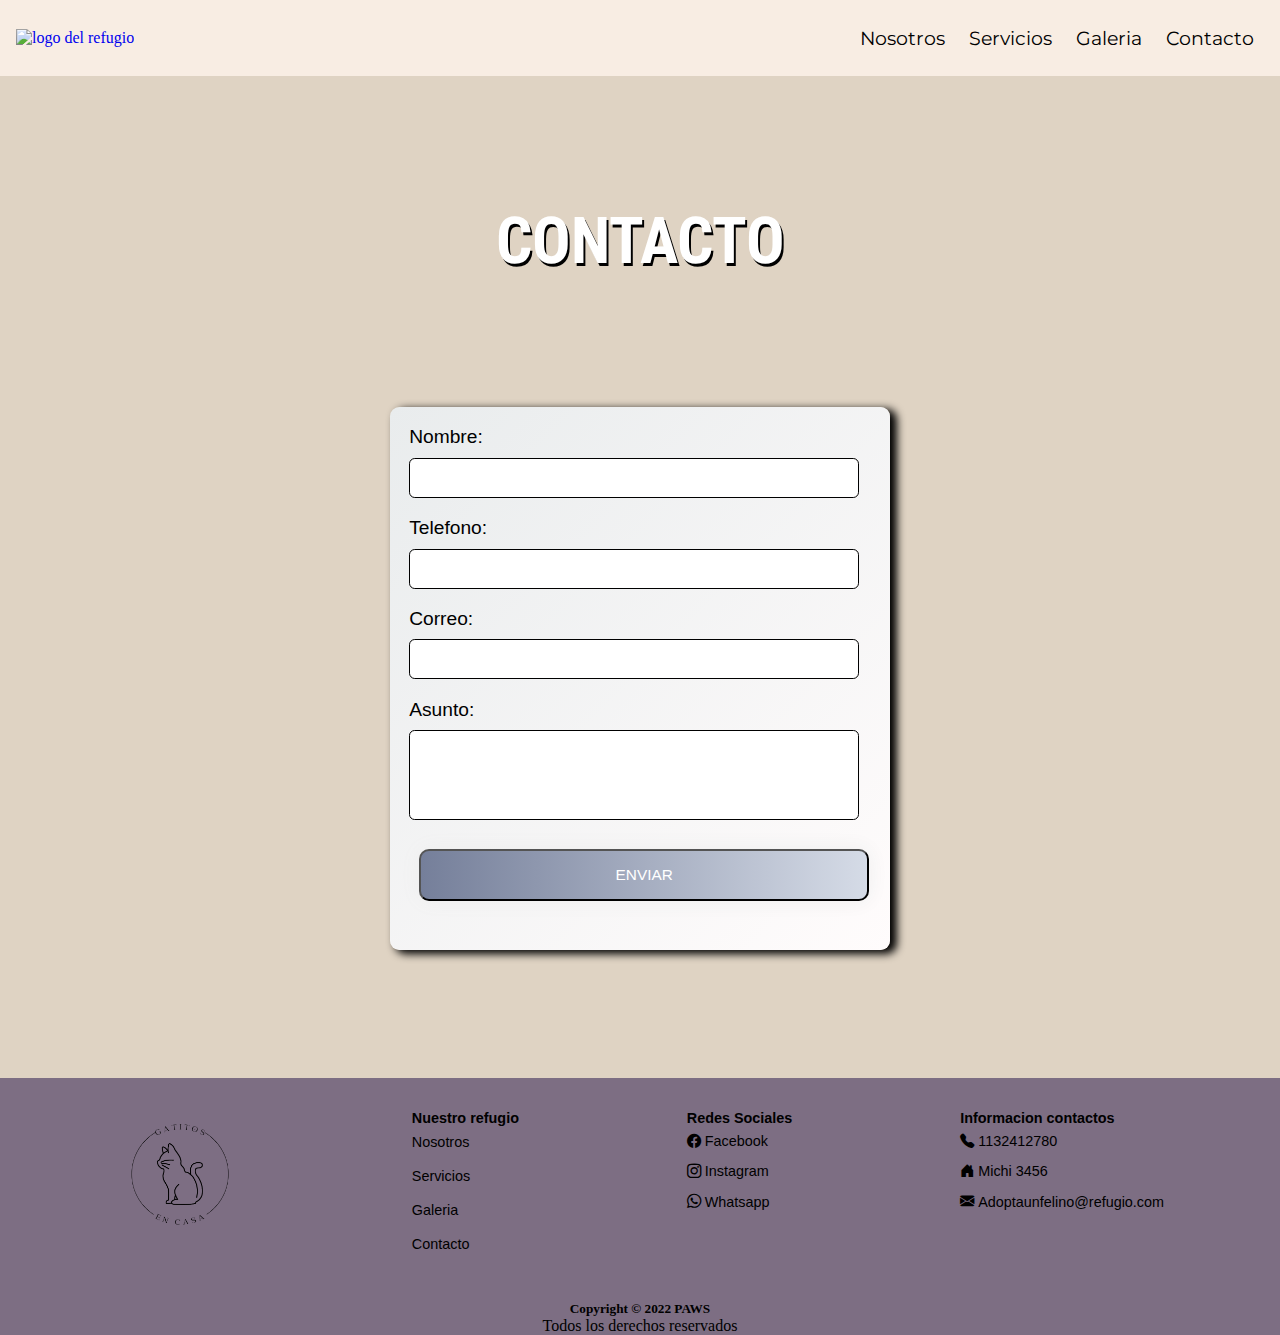
==== commit d814a055: "se renombro al logo" ====
--- a/pages/contacto.html
+++ b/pages/contacto.html
@@ -24,7 +24,7 @@
     <header class="header">
 
         <a href="../index.html" class="logo">
-            <img src="../img/Logo.png" alt="logo del refugio">
+            <img ssrc="../img/logo.png" alt="logo del refugio">
         </a>
 
         <nav class="navMenu">
